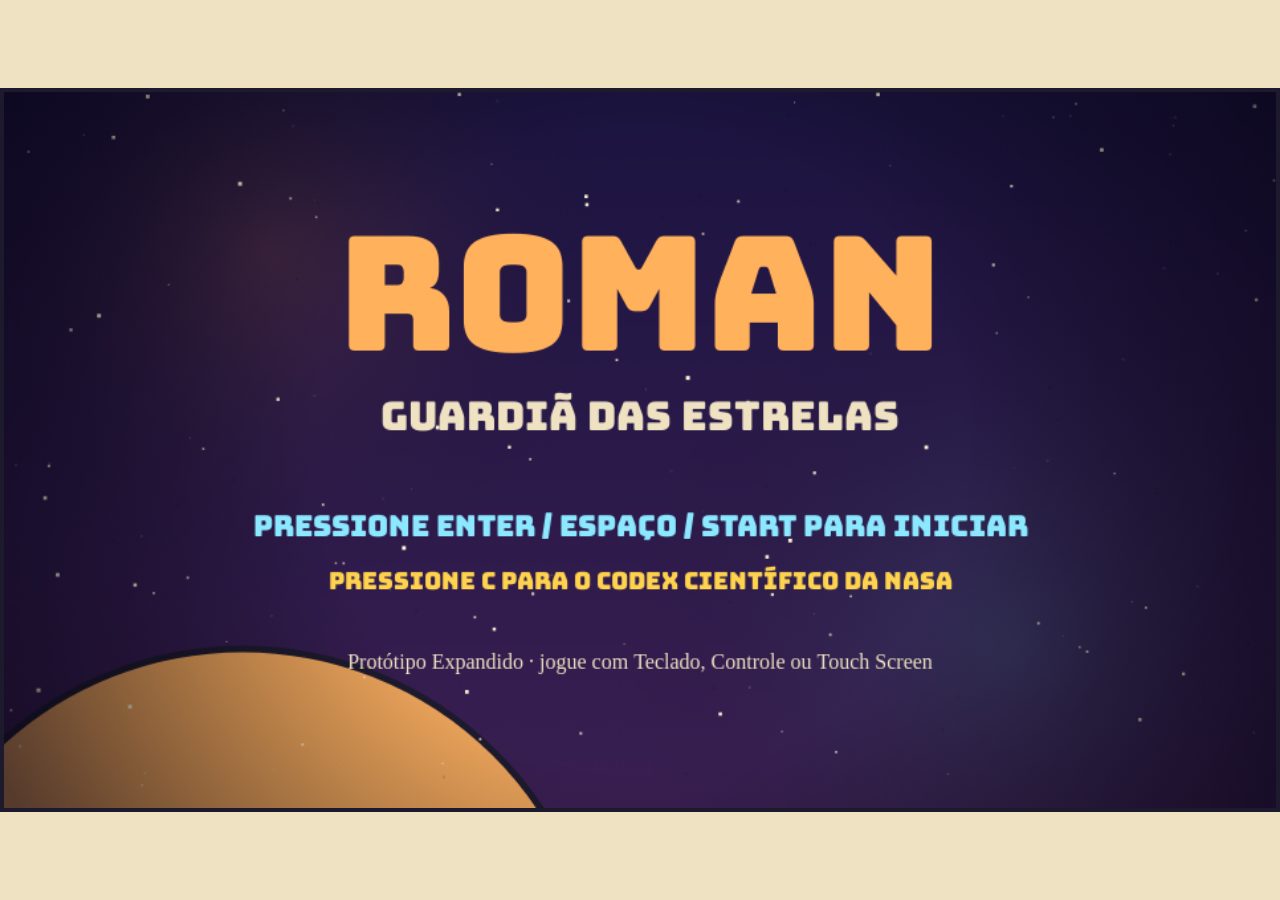
==== index.html @ 5d0d9f65 "Versão 1.0 Upgrade da versão mobile" ====
<!doctype html>
<html lang="pt-BR">
<head>
<meta charset="utf-8">
<meta name="viewport" content="width=device-width, initial-scale=1, viewport-fit=cover, user-scalable=no">
<title>ROMAN: Guardiã das Estrelas (Versão Mobile Otimizada)</title>
<link href="https://fonts.googleapis.com/css2?family=Bungee&display=swap" rel="stylesheet">
<style>
:root{--bg:#efe2c2;--ink:#1d1a2e;color-scheme:light;box-sizing:border-box;padding-top:env(safe-area-inset-top,0px);padding-bottom:env(safe-area-inset-bottom,0px)}
@media (prefers-color-scheme:dark){:root:not([data-theme="light"]){--bg:#0d0b1a;--ink:#efe2c2;color-scheme:dark}}
:root[data-theme="dark"]{--bg:#0d0b1a;--ink:#efe2c2;color-scheme:dark}
html,body{height:100%;margin:0;overflow:hidden;user-select:none;-webkit-user-select:none}
body{background:var(--bg);display:flex;align-items:center;justify-content:center;touch-action:none}
canvas{display:block;width:100%;max-width:calc((100vh - 24px)*16/9);height:auto;border:4px solid var(--ink);box-sizing:border-box;background:#1b1440}
</style>
</head>
<body>
<canvas id="c"></canvas>
<script>
const C=document.getElementById('c'),X=C.getContext('2d'),W=960,H=540;C.width=W;C.height=H;
const K={};
addEventListener('keydown',e=>{if(!K[e.code])K[e.code]=2;if(e.code.startsWith('Arrow')||e.code==='Space')e.preventDefault()});
addEventListener('keyup',e=>K[e.code]=0);
const KEYS=[{u:'KeyW',d:'KeyS',l:'KeyA',r:'KeyD',f:'KeyJ',m:'KeyK',x:'KeyL'},{u:'ArrowUp',d:'ArrowDown',l:'ArrowLeft',r:'ArrowRight',f:'Comma',m:'Period',x:'Slash'}];
const cl=(v,a,b)=>Math.max(a,Math.min(b,v));

let A, bgmNode=null, bgmGain=null, musicOn=true;
function initAudio(){
  if(!A){
    try{
      A=new (window.AudioContext||window.webkitAudioContext)();
    }catch(e){}
  }
  if(A && A.state==='suspended') A.resume();
}

function snd(f,d=.08,ty='square',v=.04,s=0){
  initAudio();
  if(!A)return;
  try{
    const o=A.createOscillator(),g=A.createGain(),n=A.currentTime;
    o.type=ty;o.frequency.setValueAtTime(f,n);
    if(s)o.frequency.exponentialRampToValueAtTime(Math.max(30,f+s),n+d);
    g.gain.setValueAtTime(v,n);
    g.gain.exponentialRampToValueAtTime(.001,n+d);
    o.connect(g);g.connect(A.destination);
    o.start();o.stop(n+d);
  }catch(e){}
}

// BGM Chiptune Synth Generator
let bgmStep=0, bgmTimer=0;
const notes = [220, 261.63, 293.66, 329.63, 392.00, 440, 523.25];
function updateBGM(dt){
  if(!musicOn || !A || scene==='title' || scene==='codex') return;
  bgmTimer += dt;
  if(bgmTimer >= 0.18){
    bgmTimer = 0;
    bgmStep = (bgmStep + 1) % 32;
    if(bgmStep % 4 === 0){
      const bFreq = (bgmStep < 16) ? 110 : 130.81;
      snd(bFreq, 0.15, 'sawtooth', 0.02, -10);
    }
    if(scene === 'play'){
      const melIndex = (bgmStep * 3 + (bgmStep % 5)) % notes.length;
      snd(notes[melIndex], 0.09, 'triangle', 0.015, 0);
    }
  }
}

let scene='title',nP=1,P=[],B,bul=[],sh=[],pk=[],pt=[],asteroids=[],pwItems=[],flashR=0,flashW=0;
let t=0,shake=0,hs=0,tip='',tipT=0,hits=0,clock=0,tm=0,eclipse=0,combo=false,hard=1;
let isTouch = false;
const stars=[];for(let i=0;i<110;i++)stars.push({x:Math.random()*W,y:Math.random()*H,z:Math.random()*2.5+.5});
const V=X.createRadialGradient(W/2,H/2,H*.45,W/2,H/2,H*1.0);V.addColorStop(0,'rgba(0,0,0,0)');V.addColorStop(1,'rgba(8,4,20,.65)');

// Touch & Analog Joystick State
let joyTouchId = null;
const joyBase = {x: 130, y: H - 130, r: 68};
const joyStick = {x: 130, y: H - 130};
const touchBtns = {
  fire: {x: W - 100, y: H - 105, r: 42, label: 'TIRO', k: 'KeyJ'},
  mode: {x: W - 195, y: H - 145, r: 36, label: 'MODO', k: 'KeyK'},
  spec: {x: W - 100, y: H - 200, r: 36, label: 'ESPECIAL', k: 'KeyL'}
};
const touchState = {KeyW:0, KeyS:0, KeyA:0, KeyD:0, KeyJ:0, KeyK:0, KeyL:0, Enter:0};

function updateTouches(e){
  isTouch = true; initAudio();
  const rect = C.getBoundingClientRect();
  const scaleX = W / rect.width, scaleY = H / rect.height;

  const currentKeys = {KeyW:false, KeyS:false, KeyA:false, KeyD:false, KeyJ:false, KeyK:false, KeyL:false, Enter:false};
  let joyActive = false;

  for(let i=0; i<e.touches.length; i++){
    const touch = e.touches[i];
    const tx = (touch.clientX - rect.left) * scaleX;
    const ty = (touch.clientY - rect.top) * scaleY;

    // Lado Esquerdo: Analógico dinâmico de arrasto
    if(touch.identifier === joyTouchId || (joyTouchId === null && tx < W * 0.45)){
      joyTouchId = touch.identifier;
      joyActive = true;

      const dx = tx - joyBase.x;
      const dy = ty - joyBase.y;
      const dist = Math.hypot(dx, dy);
      const maxR = joyBase.r;

      if(dist > maxR){
        joyStick.x = joyBase.x + (dx / dist) * maxR;
        joyStick.y = joyBase.y + (dy / dist) * maxR;
      } else {
        joyStick.x = tx;
        joyStick.y = ty;
      }

      // Detecção suave de direção por limite de distância
      if(dx < -14) currentKeys.KeyA = true;
      if(dx > 14) currentKeys.KeyD = true;
      if(dy < -14) currentKeys.KeyW = true;
      if(dy > 14) currentKeys.KeyS = true;
    }
    // Lado Direito: Botões de Ação ampliados e elevados
    else if(tx >= W * 0.45){
      if(scene !== 'play') currentKeys.Enter = true;

      for(const bKey in touchBtns){
        const btn = touchBtns[bKey];
        if(Math.hypot(tx - btn.x, ty - btn.y) <= btn.r + 18){
          currentKeys[btn.k] = true;
        }
      }
    }
  }

  if(!joyActive){
    joyTouchId = null;
    joyStick.x = joyBase.x;
    joyStick.y = joyBase.y;
  }

  // Sincroniza estado de touch com a tabela global de entradas K
  for(const k in currentKeys){
    const pressed = currentKeys[k];
    if(pressed){
      if(!K[k]) K[k] = 2;
      else if(K[k] === 2) K[k] = 1;
      touchState[k] = 1;
    } else if(touchState[k]){
      K[k] = 0;
      touchState[k] = 0;
    }
  }
}

['touchstart', 'touchmove', 'touchend', 'touchcancel'].forEach(evt => {
  addEventListener(evt, e => {
    e.preventDefault();
    if(e.touches.length === 0){
      joyTouchId = null;
      joyStick.x = joyBase.x;
      joyStick.y = joyBase.y;
      for(const k in touchState){
        if(touchState[k]){ K[k] = 0; touchState[k] = 0; }
      }
    } else {
      updateTouches(e);
    }
  }, {passive: false});
});

function start(n,h){
  hard=h;nP=n;P=[];
  for(let i=0;i<n;i++)P.push({i,x:110,y:H/2+(n>1?(i?70:-70):0),hp:3,mode:0,cd:0,inv:0,ex:0,alive:1,col:i?'#4fd8c4':'#ff9a47',boost:0,shield:0});
  B={x:W-210,y:H/2,r:92,hp:720,max:720,t:0,ph:1,c1:1.5,c2:1,c3:2,c4:2,c5:3.5,spin:0,stun:0,hit:0,open:0};
  bul=[];sh=[];pk=[];pt=[];asteroids=[];pwItems=[];hits=0;clock=0;eclipse=0;scene='intro';
}

function inp(p,k,held){
  const s=nP==1?[0,1]:[p.i];
  return s.some(j=>{const c=KEYS[j][k];return held?K[c]>0:K[c]==2})||(nP==1&&k=='f'&&held&&K.Space>0);
}

function boom(x,y,col,n){for(let i=0;i<n;i++){const a=Math.random()*6.283,s=60+Math.random()*260;pt.push({x,y,vx:Math.cos(a)*s,vy:Math.sin(a)*s,life:.3+Math.random()*.5,col,r:2+Math.random()*3})}}

function hurt(p){
  if(p.shield > 0){ p.shield = 0; boom(p.x, p.y, '#ffd34d', 20); snd(300, .2, 'sine', .08, -100); return; }
  p.hp--;p.inv=1.6;hits++;shake=14;flashR=0.35;hs=.07;snd(90,.3,'sawtooth',.09,-40);boom(p.x,p.y,'#ff5a4d',18);
  if(p.hp<=0){p.alive=0;boom(p.x,p.y,p.col,40)}
}

function upP(p,dt){
  if(!p.alive)return;
  const dx=(inp(p,'r',1)?1:0)-(inp(p,'l',1)?1:0),dy=(inp(p,'d',1)?1:0)-(inp(p,'u',1)?1:0),l=Math.hypot(dx,dy)||1;
  p.x=cl(p.x+dx/l*330*dt,30,560);p.y=cl(p.y+dy/l*330*dt,30,H-30);
  p.cd-=dt;p.inv-=dt;p.boost=Math.max(0,p.boost-dt);p.shield=Math.max(0,p.shield-dt);

  if(inp(p,'m',0)){p.mode^=1;tip=p.mode?'ROMAN: campo amplo, 100 vezes o do Hubble. Cobre mais área.':'HUBBLE: campo estreito. Tiro forte e preciso.';tipT=3;snd(p.mode?520:320,.1,'triangle',.06,200)}
  
  const fireCD = p.boost > 0 ? (p.mode==0?.05:.08) : (p.mode==0?.09:.14);
  if(inp(p,'f',1)&&p.cd<=0){
    if(p.mode==0){
      sh.push({x:p.x+24,y:p.y,vx:950,vy:0,d:combo?3:2,m:0,pCol:p.col});
      p.cd=fireCD;snd(700,.05,'square',.02);
    }else{
      [-.2,0,.2].forEach(a=>sh.push({x:p.x+20,y:p.y,vx:820*Math.cos(a),vy:820*Math.sin(a),d:combo?1.2:.7,m:1,pCol:p.col}));
      p.cd=fireCD;snd(480,.06,'sawtooth',.015);
    }
  }
  if(inp(p,'x',0)&&p.ex>=5){
    p.ex=0;eclipse=1.6;B.stun=1.6;bul=[];asteroids=[];B.hp-=40;shake=18;flashW=0.4;snd(110,.6,'sawtooth',.1,-60);
    tip='CORONÓGRAFO: bloqueia a luz da estrela para revelar o que está ao redor.';tipT=3.5;
  }
}

function tgt(){const a=P.filter(p=>p.alive);const p=a[Math.random()*a.length|0]||P[0];return Math.atan2(p.y-B.y,p.x-B.x)}

function upB(dt){
  B.t+=dt;B.y=H/2+Math.sin(B.t*.9)*150;B.hit-=dt;B.stun-=dt;B.open-=dt;
  const f=B.hp/B.max,ph=hard?(f>.66?1:f>.33?2:3):1;
  if(ph!=B.ph){B.ph=ph;tip=ph==2?'O espelho está ficando nítido… cuidado com o espiral!':'Quase nítido! A Aberração está furiosa.';tipT=3;shake=10}
  if(B.stun>0)return;
  B.c1-=dt;B.c2-=dt;B.c3-=dt;B.c4-=dt;B.c5-=dt;
  if(B.c1<=0){const n=ph==3?18:12,o=Math.random()*6,sp=150+ph*15;for(let i=0;i<n;i++){const a=o+i/n*6.283;bul.push({x:B.x,y:B.y,vx:Math.cos(a)*sp,vy:Math.sin(a)*sp,r:7})}B.c1=ph==3?1.7:2.2;B.open=.4;snd(180,.2,'sawtooth',.05,-80)}
  if(B.c2<=0){const a=tgt();(ph==3?[-.18,0,.18]:[0]).forEach(d=>bul.push({x:B.x-40,y:B.y,vx:Math.cos(a+d)*260,vy:Math.sin(a+d)*260,r:6}));B.c2=ph==1?1.2:.9}
  if(ph>=2&&B.c3<=0){B.spin+=.5;bul.push({x:B.x,y:B.y,vx:Math.cos(B.spin*3.1)*200,vy:Math.sin(B.spin*3.1)*200,r:6});B.c3=.11}
  if(B.c4<=0){pk.push({x:B.x-70,y:B.y+(Math.random()-.5)*120,vx:-150,vy:(Math.random()-.5)*60,r:12});B.c4=2.6}
  if(B.c5<=0){
    asteroids.push({x:W+30,y:40+Math.random()*(H-80),vx:-180-Math.random()*100,vy:(Math.random()-.5)*40,r:14+Math.random()*10,hp:2});
    B.c5=2.2+Math.random()*1.5;
  }
}

function step(dt){
  initAudio();
  updateBGM(dt);
  shake=Math.max(0,shake-60*dt);if(tipT>0)tipT-=dt;
  flashR=Math.max(0,flashR-dt);flashW=Math.max(0,flashW-dt);

  const dist = eclipse > 0 ? 3.5 : 1.0;
  stars.forEach(s=>{
    s.x-=s.z*22*dist*dt;
    if(eclipse>0) s.y += Math.sin(t*8 + s.x*0.03)*1.2;
    if(s.x<0){s.x=W;s.y=Math.random()*H}
  });

  pt.forEach(p=>{p.x+=p.vx*p.life*dt*2;p.y+=p.vy*p.life*dt*2;p.life-=dt});pt=pt.filter(p=>p.life>0);

  if(scene=='title'){
    if(K.Enter==2||K.Space==2){scene='mode'}
    if(K.KeyC==2){scene='codex'}
    return
  }
  if(scene=='codex'){
    if(K.Escape==2||K.Backspace==2||K.Enter==2||K.Space==2||K.KeyC==2)scene='title';
    return
  }
  if(scene=='mode'){
    if(K.Digit1==2||K.Numpad1==2||K.Enter==2||K.Space==2){nP=1;scene='diff'}
    if(K.Digit2==2||K.Numpad2==2||K.KeyE==2){nP=2;scene='diff'}
    if(K.Escape==2||K.Backspace==2)scene='title';
    return
  }
  if(scene=='diff'){
    if(K.Digit1==2||K.Numpad1==2||K.KeyN==2||K.Enter==2||K.Space==2)start(nP,0);
    if(K.Digit2==2||K.Numpad2==2||K.KeyE==2)start(nP,1);
    if(K.Escape==2||K.Backspace==2)scene='mode';
    return
  }
  if(scene=='intro'){if(K.Enter==2||K.Space==2){scene='ready';tm=1.5;snd(440,.15,'triangle',.06)}return}
  if(scene=='ready'){tm-=dt;if(tm<=0){scene='play';snd(880,.25,'square',.05)}return}
  if(scene=='win'){if(K.Enter==2||K.Space==2)scene='title';return}
  if(scene=='lose'){if(K.Enter==2||K.Space==2)start(nP,hard);return}
  if(hs>0){hs-=dt;return}

  clock+=dt;eclipse=Math.max(0,eclipse-dt);
  combo=P.length>1&&P.every(p=>p.alive)&&Math.abs(P[0].y-P[1].y)<46;
  P.forEach(p=>upP(p,dt));upB(dt);

  bul.forEach(b=>{b.x+=b.vx*dt;b.y+=b.vy*dt});
  bul=bul.filter(b=>b.x>-20&&b.x<W+20&&b.y>-20&&b.y<H+20);

  asteroids.forEach(a=>{a.x+=a.vx*dt;a.y+=a.vy*dt});
  asteroids=asteroids.filter(a=>a.x>-40);

  pk.forEach(o=>{o.x+=o.vx*dt;o.y+=o.vy*dt});pk=pk.filter(o=>o.x>-30);

  pwItems.forEach(pw=>{pw.x+=pw.vx*dt;pw.y+=pw.vy*dt});
  pwItems=pwItems.filter(pw=>pw.x>-30);

  P.forEach(p=>{
    if(!p.alive||p.inv>0)return;
    const b=bul.find(b=>Math.hypot(b.x-p.x,b.y-p.y)<b.r+7);
    if(b){bul=bul.filter(q=>q!==b);hurt(p)}
    const ast=asteroids.find(a=>Math.hypot(a.x-p.x,a.y-p.y)<a.r+12);
    if(ast){asteroids=asteroids.filter(q=>q!==ast);hurt(p)}
  });

  pwItems=pwItems.filter(pw=>{
    const p=P.find(p=>p.alive&&Math.hypot(pw.x-p.x,pw.y-p.y)<pw.r+18);
    if(p){
      if(pw.type==='spec'){ p.boost=6.0; tip='ESPECTRÔMETRO: Velocidade de disparo ultra-rápida!'; tipT=3; snd(600,.2,'triangle',.08,200); }
      else if(pw.type==='grav'){ p.shield=8.0; tip='MICROLENTE GRAVITACIONAL: Campo de força protetor ativado!'; tipT=3; snd(500,.25,'sine',.08,300); }
      else if(pw.type==='solar'){ p.hp=Math.min(5, p.hp+1); tip='PAINEL SOLAR: Energia e vida restauradas (+1 ♥)!'; tipT=3; snd(800,.3,'sine',.08,400); }
      boom(pw.x, pw.y, pw.col, 15);
      return false;
    }
    return true;
  });

  pk=pk.filter(o=>{
    const p=P.find(p=>p.alive&&Math.hypot(o.x-p.x,o.y-p.y)<o.r+16);
    if(p){
      p.ex=Math.min(5,p.ex+1);snd(900,.12,'sine',.06,300);boom(o.x,o.y,'#ff7ad9',10);return false
    }
    return true;
  });

  sh=sh.filter(s=>{
    s.x+=s.vx*dt;s.y+=s.vy*dt;
    if(s.x>W+30||s.y<-20||s.y>H+20)return false;

    const ast=asteroids.find(a=>Math.hypot(s.x-a.x,s.y-a.y)<a.r+6);
    if(ast){
      ast.hp-=s.d;
      boom(s.x,s.y,'#c2a67e',4);
      if(ast.hp<=0){
        asteroids=asteroids.filter(q=>q!==ast);
        boom(ast.x,ast.y,'#e6c89c',16);
        snd(220,.15,'sawtooth',.06,-50);
        if(Math.random()<0.45){
          const types=['spec','grav','solar'], cols=['#4fd8c4','#ffd34d','#4dff88'];
          const idx=Math.floor(Math.random()*types.length);
          pwItems.push({x:ast.x,y:ast.y,vx:-80,vy:0,r:10,type:types[idx],col:cols[idx]});
        }
      }
      return false;
    }

    if(Math.hypot(s.x-B.x,s.y-B.y)<B.r+4){
      B.hp-=s.d*(B.stun>0?2:1);B.hit=.06;
      boom(s.x,s.y,'#ffe08a',combo?5:2);
      if(combo) flashW = 0.08;
      return false;
    }
    return true;
  });

  if(B.hp<=0){scene='win';bul=[];pk=[];sh=[];asteroids=[];pwItems=[];boom(B.x,B.y,'#ffe08a',90);shake=24;snd(60,.8,'sawtooth',.12,-30)}
  else if(P.every(p=>!p.alive)){scene='lose';snd(70,.7,'sawtooth',.1,-30)}
}

function T(s,x,y,sz,col,al,f){X.font=sz+'px '+(f||'Bungee,Impact,sans-serif');X.textAlign=al||'left';X.fillStyle=col||'#efe2c2';X.fillText(s,x,y)}
function WR(s,x,y,w,lh,sz,col){X.font=sz+'px Georgia,serif';X.fillStyle=col||'#efe2c2';X.textAlign='left';let l='';for(const wd of s.split(' ')){const t2=l+wd+' ';if(X.measureText(t2).width>w&&l){X.fillText(l,x,y);y+=lh;l=wd+' '}else l=t2}X.fillText(l,x,y);return y+lh}

function bg(){
  const g=X.createLinearGradient(0,0,0,H);g.addColorStop(0,'#1b1440');g.addColorStop(1,'#3a1f52');X.fillStyle=g;X.fillRect(0,0,W,H);
  [[200,120,260,'rgba(255,138,61,.14)'],[760,420,300,'rgba(79,216,196,.12)']].forEach(n=>{const r=X.createRadialGradient(n[0],n[1],0,n[0],n[1],n[2]);r.addColorStop(0,n[3]);r.addColorStop(1,'rgba(0,0,0,0)');X.fillStyle=r;X.fillRect(0,0,W,H)});
  X.fillStyle='#e9a25a';X.beginPath();X.arc(180,H+150,270,0,7);X.fill();X.strokeStyle='#1d1a2e';X.lineWidth=5;X.stroke();
  stars.forEach(s=>{X.fillStyle='rgba(255,244,214,'+(.3+s.z*.25)+')';X.fillRect(s.x,s.y,s.z,s.z)});
}

function ship(p){
  X.save();X.translate(p.x,p.y);if(p.inv>0&&((p.inv*20)|0)%2)X.globalAlpha=.35;
  if(p.shield > 0){
    X.strokeStyle='#ffd34d';X.lineWidth=3;X.beginPath();X.arc(0,0,28+Math.sin(t*10)*2,0,7);X.stroke();
    X.fillStyle='rgba(255,211,77,0.15)';X.fill();
  }

  X.lineWidth=3;X.strokeStyle='#1d1a2e';
  const w=p.mode?24:9;X.fillStyle='#3a6ea5';
  X.fillRect(-8,-12-w,14,w);X.strokeRect(-8,-12-w,14,w);X.fillRect(-8,12,14,w);X.strokeRect(-8,12,14,w);
  X.fillStyle=p.boost>0?'#8be8ff':p.col;X.beginPath();X.moveTo(28,0);X.lineTo(-18,-13);X.lineTo(-10,0);X.lineTo(-18,13);X.closePath();X.fill();X.stroke();
  X.fillStyle='#efe2c2';X.fillRect(-6,-6,24,12);X.strokeRect(-6,-6,24,12);
  X.fillStyle='#ffd34d';X.beginPath();X.moveTo(-18,-5);X.lineTo(-30-Math.random()*8,0);X.lineTo(-18,5);X.fill();
  X.restore();
}

function drawB(){
  if(!B)return;
  X.save();X.translate(B.x,B.y);
  X.filter=hard?(B.ph==1?'blur(7px)':B.ph==2?'blur(3.5px)':'none'):'blur('+(7*Math.max(0,(B.hp/B.max-.1)/.9)).toFixed(1)+'px)';
  X.lineWidth=5;X.strokeStyle='#1d1a2e';
  X.fillStyle=B.hit>0?'#fff':'#e8d6a8';X.beginPath();X.arc(0,0,B.r,0,7);X.fill();X.stroke();
  X.fillStyle='#c9b27d';X.beginPath();X.arc(0,0,B.r*.74,0,7);X.fill();X.stroke();
  const a=P.find(p=>p.alive)||P[0],an=a?Math.atan2(a.y-B.y,a.x-B.x):0;
  [-48,-8].forEach(ex=>{X.fillStyle='#fff';X.beginPath();X.arc(ex,-22,17,0,7);X.fill();X.stroke();X.fillStyle='#1d1a2e';X.beginPath();X.arc(ex+Math.cos(an)*7,-22+Math.sin(an)*7,7,0,7);X.fill()});
  if(B.ph==3){X.lineWidth=6;X.beginPath();X.moveTo(-68,-48);X.lineTo(-32,-38);X.moveTo(12,-48);X.lineTo(-24,-38);X.stroke()}
  X.fillStyle='#1d1a2e';X.beginPath();X.ellipse(-28,28,22,6+(B.open>0?16:0),0,0,7);X.fill();
  X.filter='none';
  if(eclipse>0){X.fillStyle='#000';X.beginPath();X.arc(0,0,B.r+4,0,7);X.fill();X.strokeStyle='rgba(255,226,160,'+Math.min(1,eclipse)+')';X.lineWidth=12;X.beginPath();X.arc(0,0,B.r+10+(1.6-eclipse)*50,0,7);X.stroke()}
  X.restore();
}

function drawTouchOverlay(){
  if(!isTouch)return;
  X.save();

  // Dynamic & Smooth Analog Joystick Base
  X.globalAlpha = 0.3;
  X.lineWidth = 4;
  X.strokeStyle = '#efe2c2';
  X.fillStyle = 'rgba(239,226,194,0.08)';
  X.beginPath();
  X.arc(joyBase.x, joyBase.y, joyBase.r, 0, Math.PI * 2);
  X.fill();
  X.stroke();

  // Joystick Stick Head (Pino de arrasto)
  X.globalAlpha = 0.65;
  X.fillStyle = '#8be8ff';
  X.strokeStyle = '#efe2c2';
  X.lineWidth = 3;
  X.beginPath();
  X.arc(joyStick.x, joyStick.y, 28, 0, Math.PI * 2);
  X.fill();
  X.stroke();

  // Enlarged and Lifted Action Buttons
  for(const bKey in touchBtns){
    const btn = touchBtns[bKey];
    const isPressed = touchState[btn.k];

    X.globalAlpha = isPressed ? 0.75 : 0.38;
    X.fillStyle = isPressed ? '#ff9a47' : 'rgba(20,12,40,0.6)';
    X.strokeStyle = '#efe2c2';
    X.lineWidth = 3.5;

    X.beginPath();
    X.arc(btn.x, btn.y, btn.r, 0, Math.PI * 2);
    X.fill();
    X.stroke();

    X.globalAlpha = 0.95;
    T(btn.label, btn.x, btn.y + 5, Math.floor(btn.r * 0.32), '#efe2c2', 'center');
  }

  X.restore();
}

function draw(){
  X.setTransform(1,0,0,1,0,0);X.clearRect(0,0,W,H);
  X.save();if(shake>0)X.translate((Math.random()-.5)*shake,(Math.random()-.5)*shake);
  bg();

  if(scene!='title'&&scene!='codex'&&scene!='mode'&&scene!='diff'&&scene!='intro'){
    if(scene!='win')drawB();

    asteroids.forEach(a=>{
      X.fillStyle='#8c7355';X.strokeStyle='#1d1a2e';X.lineWidth=3;
      X.beginPath();X.arc(a.x,a.y,a.r,0,7);X.fill();X.stroke();
      X.fillStyle='#69533a';X.beginPath();X.arc(a.x-3,a.y-3,a.r*0.4,0,7);X.fill();
    });

    pwItems.forEach(pw=>{
      X.fillStyle=pw.col;X.strokeStyle='#fff';X.lineWidth=2.5;
      X.beginPath();X.arc(pw.x,pw.y,pw.r+Math.sin(t*8)*2,0,7);X.fill();X.stroke();
      T(pw.type==='spec'?'S':pw.type==='grav'?'G':'♥',pw.x,pw.y+4,11,'#1d1a2e','center','Georgia,serif');
    });

    pk.forEach(o=>{X.fillStyle='#ff7ad9';X.strokeStyle='#fff';X.lineWidth=3;X.beginPath();X.arc(o.x,o.y,o.r+Math.sin(t*10)*2,0,7);X.fill();X.stroke()});
    bul.forEach(b=>{X.fillStyle='#fff3c4';X.strokeStyle='#1d1a2e';X.lineWidth=2.5;X.beginPath();X.arc(b.x,b.y,b.r,0,7);X.fill();X.stroke()});

    sh.forEach(s=>{
      X.fillStyle=combo?'#ffea78':(s.m?'#8be8ff':'#ffe08a');
      X.fillRect(s.x-(s.m?7:16),s.y-(s.m?(combo?4:2):3),s.m?14:(combo?40:32),s.m?(combo?8:4):(combo?10:6));
    });

    P.forEach(p=>{if(p.alive)ship(p)});
  }

  pt.forEach(p=>{X.fillStyle=p.col;X.globalAlpha=cl(p.life*2,0,1);X.fillRect(p.x,p.y,p.r,p.r)});X.globalAlpha=1;
  X.restore();

  if(flashR>0){X.fillStyle='rgba(255,60,60,'+flashR+')';X.fillRect(0,0,W,H);}
  if(flashW>0){X.fillStyle='rgba(255,255,255,'+flashW+')';X.fillRect(0,0,W,H);}

  X.fillStyle=V;X.fillRect(0,0,W,H);
  for(let i=0;i<50;i++){X.fillStyle=Math.random()<.5?'rgba(255,255,255,.07)':'rgba(0,0,0,.12)';X.fillRect(Math.random()*W,Math.random()*H,2,2)}
  
  hud();
  if(scene==='play'||scene==='intro') drawTouchOverlay();
}

function panel(){X.fillStyle='rgba(20,12,40,.88)';X.fillRect(70,50,W-140,H-100);X.strokeStyle='#efe2c2';X.lineWidth=4;X.strokeRect(70,50,W-140,H-100)}

function hud(){
  if(scene=='codex'){
    panel();
    T('ARQUIVOS DA NASA · CODEX',W/2,95,32,'#ffb15c','center');
    let y = 135;
    y = WR('1. Nancy Grace Roman (1925-2018): Conhecida como "Mãe do Hubble", foi a primeira astrônoma-chefe da NASA e líder do planejamento de observatórios no espaço.',100,y,W-200,22,16,'#efe2c2');
    y = WR('2. Telescópio Hubble (1990): Lançado com uma falha óptica no espelho primário. Em 1993, astronautas instalaram lentes corretivas para revelar imagens nítidas do cosmo.',100,y+6,W-200,22,16,'#8be8ff');
    y = WR('3. Telescópio Roman (2026/2027): Oferece um campo de visão 100 vezes maior que o Hubble, projetado para investigar energia escura e exoplanetas.',100,y+6,W-200,22,16,'#ff9ad9');
    y = WR('4. Coronógrafo & Microlentes: O Coronógrafo bloqueia a luz intensa de uma estrela para observar exoplanetas fracos ao seu redor, enquanto a Microlente atua como lupa gravitacional.',100,y+6,W-200,22,16,'#ffd34d');
    T('Pressione ESPAÇO, ENTER ou C para voltar',W/2,H-70,18,'#ffe08a','center');
    return;
  }
  if(scene=='mode'){
    T('ESCOLHA O MODO DE JOGO',W/2,140,44,'#ffb15c','center');
    T('1 (A) · SOLO (1 JOGADOR)',W/2,235,40,'#8be8ff','center');
    T('Controle o telescópio sozinho com alternância de modos e o coronógrafo.',W/2,272,17,'#efe2c2','center','Georgia,serif');
    T('2 (Y/B) · CO-OP (2 JOGADORES)',W/2,355,40,'#ff9a47','center');
    T('Jogue em dupla! Alinhem-se na mesma altura para disparar o tiro combinado de alto dano.',W/2,392,17,'#efe2c2','center','Georgia,serif');
    T('ESC ou SELECT para voltar ao menu',W/2,465,16,'#efe2c2','center','Georgia,serif');return}
  if(scene=='diff'){
    T('ESCOLHA A DIFICULDADE',W/2,140,44,'#ffb15c','center');
    T('1 (A) · NORMAL',W/2,235,40,'#8be8ff','center');
    T('O chefe ataca só com a primeira fase e o espelho vai ficando nítido a cada acerto.',W/2,272,17,'#efe2c2','center','Georgia,serif');
    T('2 (Y/B) · ESPECIALISTA',W/2,355,40,'#ff9a47','center');
    T('Três fases: o chefe fica nítido, com espiral e rajadas furiosas.',W/2,392,17,'#efe2c2','center','Georgia,serif');
    T('ESC ou SELECT para voltar',W/2,465,16,'#efe2c2','center','Georgia,serif');return}
  if(scene=='title'){
    T('ROMAN',W/2,195,120,'#ffb15c','center');T('Guardiã das Estrelas',W/2,255,30,'#efe2c2','center');
    T('Pressione ENTER / ESPAÇO / START para Iniciar',W/2,335,22,'#8be8ff','center');
    T('Pressione C para o CODEX CIENTÍFICO DA NASA',W/2,375,18,'#ffd34d','center');
    X.font='16px Georgia,serif';X.textAlign='center';X.fillStyle='#efe2c2';X.fillText('Protótipo Expandido · jogue com Teclado, Controle ou Touch Screen',W/2,435);
    X.save();X.translate(W/2,320);X.rotate(Math.sin(t*2)*.08);X.restore();return}
  if(scene=='intro'){
    panel();T('FASE 1 · HUBBLE, 1990',100,105,30,'#ffb15c');
    let y=WR('“Aqui é Nancy Grace Roman. Em 1960 virei a primeira astrônoma-chefe da NASA e briguei por telescópios no espaço, acima do ar que borra as estrelas. O Hubble foi a prova. Mas o espelho dele nasceu com um defeito e as imagens saíram borradas. Ajude a deixar tudo nítido!”',100,145,W-200,26,20);
    y=WR('Destrua asteroides para obter itens de ciência (Espectrômetro, Microlente e Painel Solar). Pegue 5 orbes para o Coronógrafo!',100,y+8,W-200,24,17,'#ff9ad9');
    y+=4;
    if(nP==1){T('Mover: WASD, Setas, Analógico ou Touch (Arrasto)',100,y+10,16,'#8be8ff');T('Atirar: J, Espaço ou A / RT',100,y+36,16,'#8be8ff');T('Trocar Hubble/Roman: K ou X / LT',100,y+62,16,'#8be8ff');T('Coronógrafo: L ou Y / B',100,y+88,16,'#8be8ff')}
    else{T('P1 (laranja): WASD, J atira, K troca, L coronógrafo',100,y+10,16,'#ff9a47');T('P2 (verde): setas, vírgula atira, ponto troca, barra coronógrafo',100,y+36,16,'#4fd8c4');T('Controles: Analógico move, A atira, X troca, Y ataca!',100,y+62,16,'#8be8ff')}
    T('ENTER, START ou toque para começar',W/2,H-72,24,'#ffe08a','center');return}
  if(scene=='ready'){T('PREPARAR…',W/2,H/2-10,70,'#ffe08a','center');if(tm<.8)T('OBSERVAR!',W/2,H/2+70,80,'#ff9a47','center');return}
  
  P.forEach((p,i)=>{
    const y=34+i*52,c=p.col;T('P'+(i+1),18,y,18,c);
    X.font='20px Georgia,serif';X.fillStyle=p.alive?'#ff5a6a':'#777';X.textAlign='left';X.fillText(p.alive?'♥'.repeat(p.hp):'✖',64,y);
    for(let k=0;k<5;k++){X.fillStyle=k<p.ex?'#ff7ad9':'rgba(255,255,255,.2)';X.fillRect(18+k*16,y+8,12,8)}
    T(p.mode?'ROMAN':'HUBBLE',100+0,y+24,12,'#efe2c2');
    if(p.boost>0) T('SPEED!', 160, y+24, 11, '#8be8ff');
    if(p.shield>0) T('SHIELD!', 215, y+24, 11, '#ffd34d');
  });

  if(combo)T('ALINHADOS! TIRO COMBINADO DE ALTO DANO',W/2,H-60,18,'#8be8ff','center');
  const bw=380,bx=W/2-bw/2+70;X.fillStyle='rgba(0,0,0,.5)';X.fillRect(bx,16,bw,14);X.fillStyle='#ff9a47';X.fillRect(bx,16,bw*cl(B.hp/B.max,0,1),14);X.strokeStyle='#efe2c2';X.lineWidth=2;X.strokeRect(bx,16,bw,14);
  T('A ABERRAÇÃO · HUBBLE 1990 · '+(hard?'ESPECIALISTA':'NORMAL'),bx,46,13,'#efe2c2');
  if(tipT>0&&scene=='play'){X.globalAlpha=cl(tipT,0,1);X.font='17px Georgia,serif';X.textAlign='center';X.fillStyle='#ffe08a';X.fillText(tip,W/2,H-28);X.globalAlpha=1}

  if(scene=='win'){
    panel();T('IMAGEM NÍTIDA!',W/2,115,48,'#ffb15c','center');
    const g=hits==0&&clock<80?'S':hits<=2?'A':'B';
    T('Nota '+g,W/2,175,34,'#8be8ff','center');
    T('Tempo: '+clock.toFixed(1)+' s · Acertos sofridos: '+hits+' · '+(hard?'Especialista':'Normal'),W/2,205,16,'#efe2c2','center');
    let y=WR('Carta Estelar 1: o espelho do Hubble tinha um defeito de fabricação (aberração esférica). Em 1993, astronautas instalaram uma óptica corretiva e as imagens ficaram nítidas.',100,245,W-200,24,18);
    y=WR('Carta Estelar 2: o telescópio que leva o nome da Nancy, o Roman, tem seu campo de visão cerca de 100 vezes maior que o do Hubble.',100,y+8,W-200,24,18,'#ff9ad9');
    T('ENTER ou START para voltar',W/2,H-72,20,'#ffe08a','center')}
  if(scene=='lose'){panel();T('IMAGEM BORRADA…',W/2,215,50,'#ff5a6a','center');T('A Aberração venceu desta vez.',W/2,265,20,'#efe2c2','center');T('ENTER ou START para tentar de novo',W/2,340,24,'#ffe08a','center')}
}

let gpPrev=[{},{}];
function pollGP(){
  const pads=navigator.getGamepads?navigator.getGamepads():[];
  for(let i=0;i<2;i++){
    const gp=pads[i];if(!gp)continue;
    const setK=(c,p)=>{const pr=gpPrev[i][c];if(p&&!pr)K[c]=2;else if(p&&pr){if(K[c]!=2)K[c]=1}else if(!p&&pr)K[c]=0;gpPrev[i][c]=p;};
    const k=KEYS[i],b=gp.buttons,B=x=>b[x]&&b[x].pressed,ax=gp.axes,A=(x,d)=>ax[x]!==undefined&&(d<0?ax[x]<-0.4:ax[x]>0.4);
    setK(k.u,B(12)||A(1,-1));setK(k.d,B(13)||A(1,1));setK(k.l,B(14)||A(0,-1));setK(k.r,B(15)||A(0,1));
    const f=B(0)||B(7);setK(k.f,f);setK(k.m,B(2)||B(6));setK(k.x,B(3)||B(1));
    setK('Enter',B(9));if(i===0){setK('Space',f);setK('Digit2',B(3)||B(1));setK('Escape',B(8));}
  }
}

let last=performance.now();
function loop(n){const dt=Math.min(.033,(n-last)/1000);last=n;t+=dt;pollGP();step(dt);draw();for(const k in K)if(K[k]==2)K[k]=1;requestAnimationFrame(loop)}
requestAnimationFrame(loop);
</script>
</body>
</html>
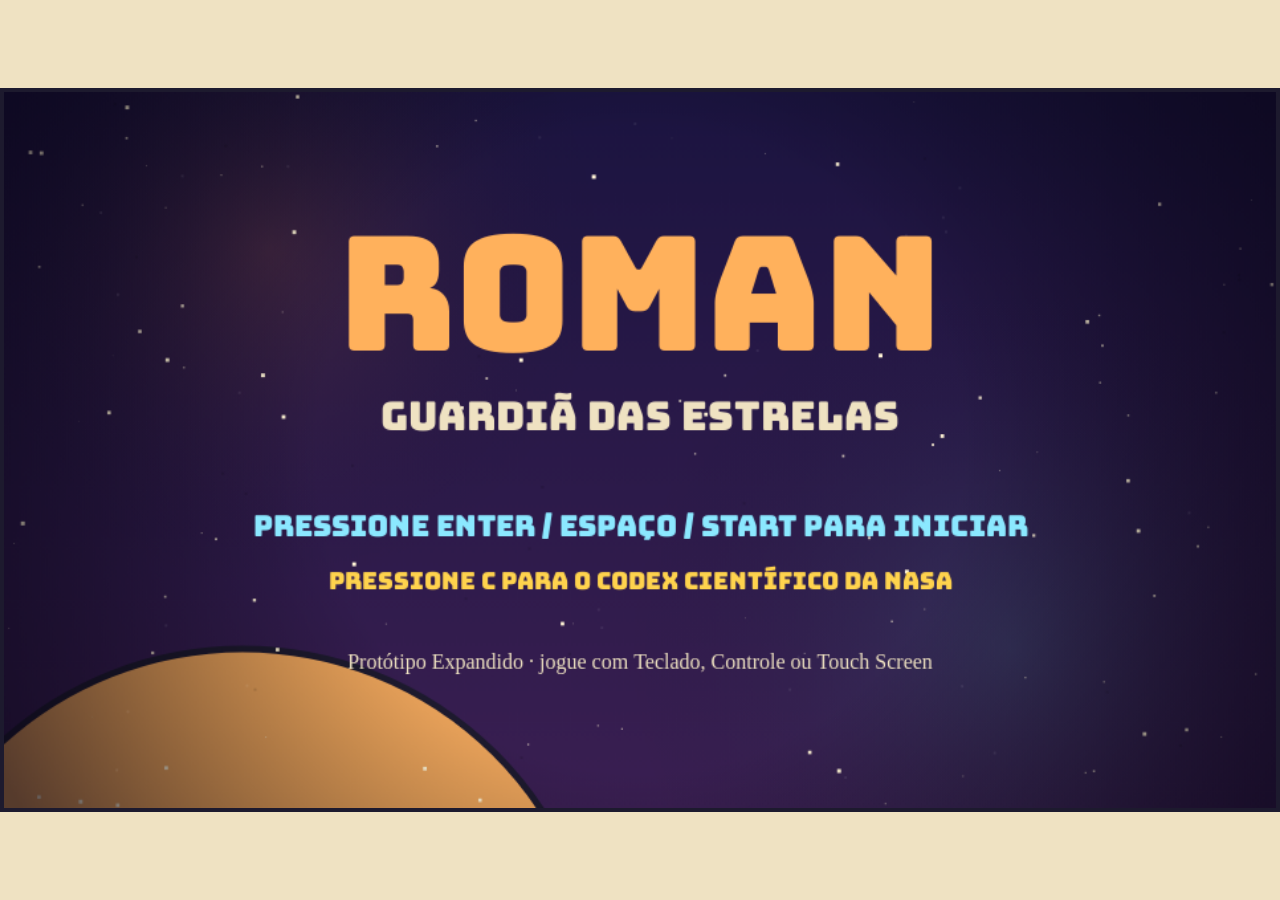
==== commit 2b2a7898: "Versão 1.1 Melhoria da versão mobile" ====
--- a/index.html
+++ b/index.html
@@ -3,7 +3,7 @@
 <head>
 <meta charset="utf-8">
 <meta name="viewport" content="width=device-width, initial-scale=1, viewport-fit=cover, user-scalable=no">
-<title>ROMAN: Guardiã das Estrelas (Versão Mobile Otimizada)</title>
+<title>ROMAN: Guardiã das Estrelas (Versão Mobile Otimizada v4)</title>
 <link href="https://fonts.googleapis.com/css2?family=Bungee&display=swap" rel="stylesheet">
 <style>
 :root{--bg:#efe2c2;--ink:#1d1a2e;color-scheme:light;box-sizing:border-box;padding-top:env(safe-area-inset-top,0px);padding-bottom:env(safe-area-inset-bottom,0px)}
@@ -76,12 +76,14 @@
 
 // Touch & Analog Joystick State
 let joyTouchId = null;
-const joyBase = {x: 130, y: H - 130, r: 68};
-const joyStick = {x: 130, y: H - 130};
+const joyBase = {x: 130, y: H - 145, r: 72};
+const joyStick = {x: 130, y: H - 145};
+
+// Botões ampliados (raio maior) e elevados (Y menor)
 const touchBtns = {
-  fire: {x: W - 100, y: H - 105, r: 42, label: 'TIRO', k: 'KeyJ'},
-  mode: {x: W - 195, y: H - 145, r: 36, label: 'MODO', k: 'KeyK'},
-  spec: {x: W - 100, y: H - 200, r: 36, label: 'ESPECIAL', k: 'KeyL'}
+  fire: {x: W - 110, y: H - 125, r: 48, label: 'TIRO', k: 'KeyJ'},
+  mode: {x: W - 220, y: H - 175, r: 42, label: 'MODO', k: 'KeyK'},
+  spec: {x: W - 110, y: H - 235, r: 42, label: 'ESPECIAL', k: 'KeyL'}
 };
 const touchState = {KeyW:0, KeyS:0, KeyA:0, KeyD:0, KeyJ:0, KeyK:0, KeyL:0, Enter:0};
 
@@ -128,7 +130,7 @@
 
       for(const bKey in touchBtns){
         const btn = touchBtns[bKey];
-        if(Math.hypot(tx - btn.x, ty - btn.y) <= btn.r + 18){
+        if(Math.hypot(tx - btn.x, ty - btn.y) <= btn.r + 20){
           currentKeys[btn.k] = true;
         }
       }
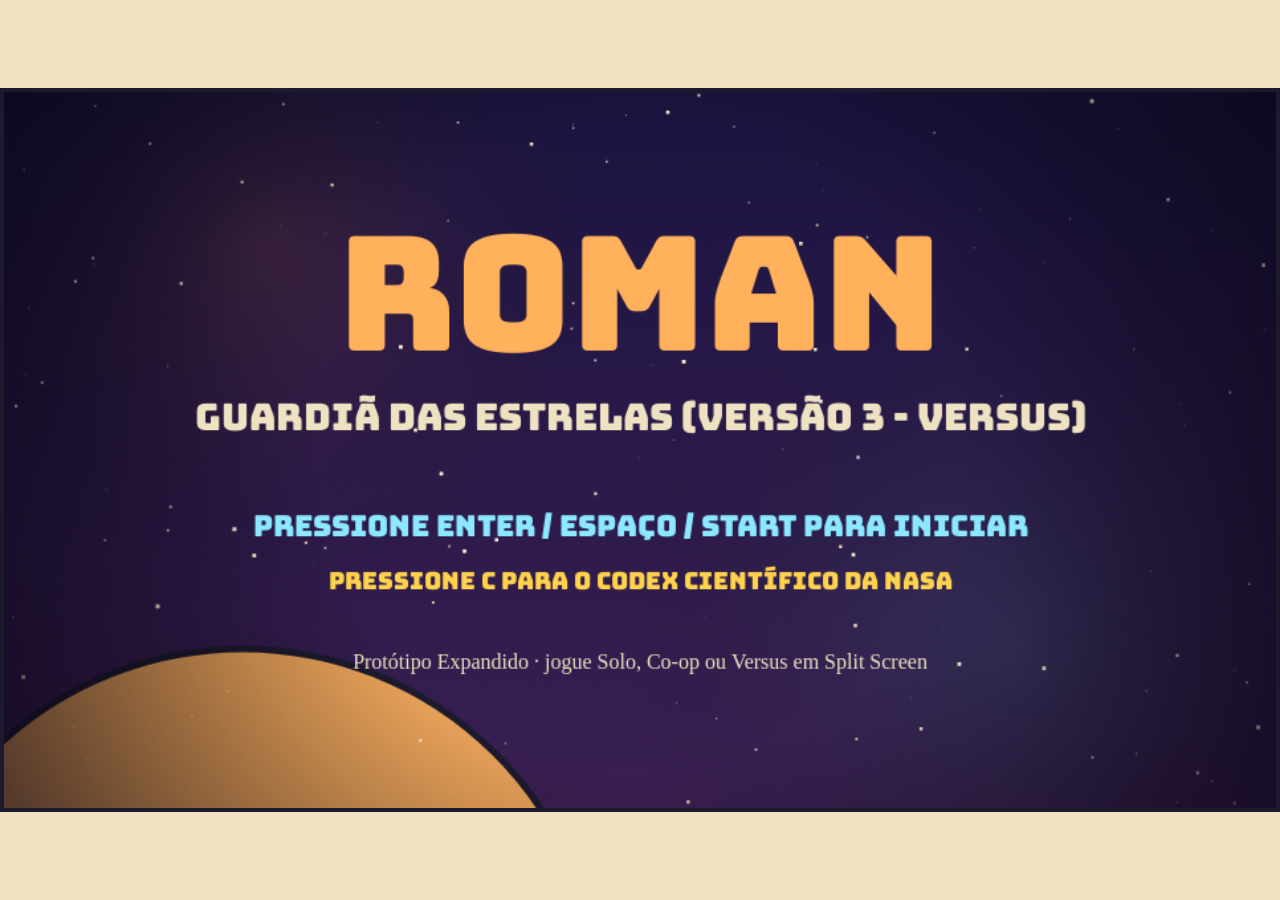
==== commit d2e1bf5a: "Versão 2.0 Modo Versus adicionado!!!" ====
--- a/index.html
+++ b/index.html
@@ -3,7 +3,7 @@
 <head>
 <meta charset="utf-8">
 <meta name="viewport" content="width=device-width, initial-scale=1, viewport-fit=cover, user-scalable=no">
-<title>ROMAN: Guardiã das Estrelas (Versão Mobile Otimizada v4)</title>
+<title>ROMAN: Guardiã das Estrelas (Modo Versus v5)</title>
 <link href="https://fonts.googleapis.com/css2?family=Bungee&display=swap" rel="stylesheet">
 <style>
 :root{--bg:#efe2c2;--ink:#1d1a2e;color-scheme:light;box-sizing:border-box;padding-top:env(safe-area-inset-top,0px);padding-bottom:env(safe-area-inset-bottom,0px)}
@@ -21,22 +21,22 @@
 const K={};
 addEventListener('keydown',e=>{if(!K[e.code])K[e.code]=2;if(e.code.startsWith('Arrow')||e.code==='Space')e.preventDefault()});
 addEventListener('keyup',e=>K[e.code]=0);
-const KEYS=[{u:'KeyW',d:'KeyS',l:'KeyA',r:'KeyD',f:'KeyJ',m:'KeyK',x:'KeyL'},{u:'ArrowUp',d:'ArrowDown',l:'ArrowLeft',r:'ArrowRight',f:'Comma',m:'Period',x:'Slash'}];
+const KEYS=[
+  {u:'KeyW',d:'KeyS',l:'KeyA',r:'KeyD',f:'KeyJ',m:'KeyK',x:'KeyL'},
+  {u:'ArrowUp',d:'ArrowDown',l:'ArrowLeft',r:'ArrowRight',f:'Comma',m:'Period',x:'Slash'}
+];
 const cl=(v,a,b)=>Math.max(a,Math.min(b,v));
 
-let A, bgmNode=null, bgmGain=null, musicOn=true;
+let A, musicOn=true;
 function initAudio(){
   if(!A){
-    try{
-      A=new (window.AudioContext||window.webkitAudioContext)();
-    }catch(e){}
+    try{ A=new (window.AudioContext||window.webkitAudioContext)(); }catch(e){}
   }
   if(A && A.state==='suspended') A.resume();
 }
 
 function snd(f,d=.08,ty='square',v=.04,s=0){
-  initAudio();
-  if(!A)return;
+  initAudio();if(!A)return;
   try{
     const o=A.createOscillator(),g=A.createGain(),n=A.currentTime;
     o.type=ty;o.frequency.setValueAtTime(f,n);
@@ -48,7 +48,7 @@
   }catch(e){}
 }
 
-// BGM Chiptune Synth Generator
+// BGM Synth
 let bgmStep=0, bgmTimer=0;
 const notes = [220, 261.63, 293.66, 329.63, 392.00, 440, 523.25];
 function updateBGM(dt){
@@ -71,15 +71,15 @@
 let scene='title',nP=1,P=[],B,bul=[],sh=[],pk=[],pt=[],asteroids=[],pwItems=[],flashR=0,flashW=0;
 let t=0,shake=0,hs=0,tip='',tipT=0,hits=0,clock=0,tm=0,eclipse=0,combo=false,hard=1;
 let isTouch = false;
+let winnerText = '';
+
 const stars=[];for(let i=0;i<110;i++)stars.push({x:Math.random()*W,y:Math.random()*H,z:Math.random()*2.5+.5});
 const V=X.createRadialGradient(W/2,H/2,H*.45,W/2,H/2,H*1.0);V.addColorStop(0,'rgba(0,0,0,0)');V.addColorStop(1,'rgba(8,4,20,.65)');
 
-// Touch & Analog Joystick State
+// Touch State
 let joyTouchId = null;
 const joyBase = {x: 130, y: H - 145, r: 72};
 const joyStick = {x: 130, y: H - 145};
-
-// Botões ampliados (raio maior) e elevados (Y menor)
 const touchBtns = {
   fire: {x: W - 110, y: H - 125, r: 48, label: 'TIRO', k: 'KeyJ'},
   mode: {x: W - 220, y: H - 175, r: 42, label: 'MODO', k: 'KeyK'},
@@ -91,7 +91,6 @@
   isTouch = true; initAudio();
   const rect = C.getBoundingClientRect();
   const scaleX = W / rect.width, scaleY = H / rect.height;
-
   const currentKeys = {KeyW:false, KeyS:false, KeyA:false, KeyD:false, KeyJ:false, KeyK:false, KeyL:false, Enter:false};
   let joyActive = false;
 
@@ -100,60 +99,29 @@
     const tx = (touch.clientX - rect.left) * scaleX;
     const ty = (touch.clientY - rect.top) * scaleY;
 
-    // Lado Esquerdo: Analógico dinâmico de arrasto
     if(touch.identifier === joyTouchId || (joyTouchId === null && tx < W * 0.45)){
-      joyTouchId = touch.identifier;
-      joyActive = true;
-
-      const dx = tx - joyBase.x;
-      const dy = ty - joyBase.y;
-      const dist = Math.hypot(dx, dy);
-      const maxR = joyBase.r;
-
-      if(dist > maxR){
-        joyStick.x = joyBase.x + (dx / dist) * maxR;
-        joyStick.y = joyBase.y + (dy / dist) * maxR;
-      } else {
-        joyStick.x = tx;
-        joyStick.y = ty;
-      }
-
-      // Detecção suave de direção por limite de distância
+      joyTouchId = touch.identifier; joyActive = true;
+      const dx = tx - joyBase.x, dy = ty - joyBase.y, dist = Math.hypot(dx, dy), maxR = joyBase.r;
+      if(dist > maxR){ joyStick.x = joyBase.x + (dx / dist) * maxR; joyStick.y = joyBase.y + (dy / dist) * maxR; }
+      else { joyStick.x = tx; joyStick.y = ty; }
       if(dx < -14) currentKeys.KeyA = true;
       if(dx > 14) currentKeys.KeyD = true;
       if(dy < -14) currentKeys.KeyW = true;
       if(dy > 14) currentKeys.KeyS = true;
-    }
-    // Lado Direito: Botões de Ação ampliados e elevados
-    else if(tx >= W * 0.45){
+    } else if(tx >= W * 0.45){
       if(scene !== 'play') currentKeys.Enter = true;
-
       for(const bKey in touchBtns){
         const btn = touchBtns[bKey];
-        if(Math.hypot(tx - btn.x, ty - btn.y) <= btn.r + 20){
-          currentKeys[btn.k] = true;
-        }
+        if(Math.hypot(tx - btn.x, ty - btn.y) <= btn.r + 20) currentKeys[btn.k] = true;
       }
     }
   }
-
-  if(!joyActive){
-    joyTouchId = null;
-    joyStick.x = joyBase.x;
-    joyStick.y = joyBase.y;
-  }
-
-  // Sincroniza estado de touch com a tabela global de entradas K
+  if(!joyActive){ joyTouchId = null; joyStick.x = joyBase.x; joyStick.y = joyBase.y; }
+
   for(const k in currentKeys){
     const pressed = currentKeys[k];
-    if(pressed){
-      if(!K[k]) K[k] = 2;
-      else if(K[k] === 2) K[k] = 1;
-      touchState[k] = 1;
-    } else if(touchState[k]){
-      K[k] = 0;
-      touchState[k] = 0;
-    }
+    if(pressed){ if(!K[k]) K[k] = 2; else if(K[k] === 2) K[k] = 1; touchState[k] = 1; }
+    else if(touchState[k]){ K[k] = 0; touchState[k] = 0; }
   }
 }
 
@@ -161,35 +129,63 @@
   addEventListener(evt, e => {
     e.preventDefault();
     if(e.touches.length === 0){
-      joyTouchId = null;
-      joyStick.x = joyBase.x;
-      joyStick.y = joyBase.y;
-      for(const k in touchState){
-        if(touchState[k]){ K[k] = 0; touchState[k] = 0; }
-      }
-    } else {
-      updateTouches(e);
-    }
+      joyTouchId = null; joyStick.x = joyBase.x; joyStick.y = joyBase.y;
+      for(const k in touchState){ if(touchState[k]){ K[k] = 0; touchState[k] = 0; } }
+    } else { updateTouches(e); }
   }, {passive: false});
 });
 
+function addScore(p, basePoints, reason){
+  if(!p) return;
+  const pts = Math.floor(basePoints * p.multiplier);
+  p.score += pts;
+}
+
+function updateCombo(p, hitSuccess){
+  if(hitSuccess){
+    p.streak++;
+    if(p.streak >= 9) p.multiplier = 3.0;
+    else if(p.streak >= 6) p.multiplier = 2.0;
+    else if(p.streak >= 3) p.multiplier = 1.5;
+  } else {
+    p.streak = 0;
+    p.multiplier = 1.0;
+  }
+}
+
 function start(n,h){
-  hard=h;nP=n;P=[];
-  for(let i=0;i<n;i++)P.push({i,x:110,y:H/2+(n>1?(i?70:-70):0),hp:3,mode:0,cd:0,inv:0,ex:0,alive:1,col:i?'#4fd8c4':'#ff9a47',boost:0,shield:0});
-  B={x:W-210,y:H/2,r:92,hp:720,max:720,t:0,ph:1,c1:1.5,c2:1,c3:2,c4:2,c5:3.5,spin:0,stun:0,hit:0,open:0};
-  bul=[];sh=[];pk=[];pt=[];asteroids=[];pwItems=[];hits=0;clock=0;eclipse=0;scene='intro';
+  hard=h; nP=n; P=[];
+  const numPlayers = (n === 3) ? 2 : n; // Mode 3 = Versus (2 Players)
+  for(let i=0;i<numPlayers;i++){
+    P.push({
+      i, x:110, y:H/2+(numPlayers>1?(i?80:-80):0), hp:3, mode:0, cd:0, inv:0, ex:0, alive:1,
+      col:i?'#4fd8c4':'#ff9a47', boost:0, shield:0, score:0, streak:0, multiplier:1.0
+    });
+  }
+  B={x:W-210,y:H/2,r:92,hp:720,max:720,t:0,ph:1,c1:1.5,c2:1,c3:2,c4:2,c5:3.5,spin:0,stun:0,hit:0,open:0,targetP:0};
+  bul=[];sh=[];pk=[];pt=[];asteroids=[];pwItems=[];hits=0;clock=0;eclipse=0;winnerText='';scene='intro';
 }
 
 function inp(p,k,held){
-  const s=nP==1?[0,1]:[p.i];
-  return s.some(j=>{const c=KEYS[j][k];return held?K[c]>0:K[c]==2})||(nP==1&&k=='f'&&held&&K.Space>0);
+  const s = (nP===1) ? [0,1] : [p.i];
+  return s.some(j=>{const c=KEYS[j][k];return held?K[c]>0:K[c]==2}) ||
+         (nP===1&&k==='f'&&held&&K.Space>0) ||
+         (p.i===0&&k==='f'&&held&&K.Space>0) ||
+         (p.i===1&&k==='f'&&held&&(K.Numpad0>0||K.KeyM>0)) ||
+         (p.i===1&&k==='m'&&!held&&(K.NumpadDecimal>0||K.Period>0)) ||
+         (p.i===1&&k==='x'&&!held&&(K.Enter>0||K.ShiftRight>0));
 }
 
 function boom(x,y,col,n){for(let i=0;i<n;i++){const a=Math.random()*6.283,s=60+Math.random()*260;pt.push({x,y,vx:Math.cos(a)*s,vy:Math.sin(a)*s,life:.3+Math.random()*.5,col,r:2+Math.random()*3})}}
 
 function hurt(p){
-  if(p.shield > 0){ p.shield = 0; boom(p.x, p.y, '#ffd34d', 20); snd(300, .2, 'sine', .08, -100); return; }
-  p.hp--;p.inv=1.6;hits++;shake=14;flashR=0.35;hs=.07;snd(90,.3,'sawtooth',.09,-40);boom(p.x,p.y,'#ff5a4d',18);
+  if(p.shield > 0){ p.shield = 0; boom(p.x, p.y, '#ffd34d', 20); snd(300, .2, 'sine', .08, -100); addScore(p, 150, 'Bloqueio'); return; }
+  p.hp--; p.inv=1.6; hits++; shake=14; flashR=0.35; hs=.07; snd(90,.3,'sawtooth',.09,-40); boom(p.x,p.y,'#ff5a4d',18);
+  
+  // Penalidade de dano (-150 pts e reseta combo)
+  p.score = Math.max(0, p.score - 150);
+  updateCombo(p, false);
+
   if(p.hp<=0){p.alive=0;boom(p.x,p.y,p.col,40)}
 }
 
@@ -204,20 +200,31 @@
   const fireCD = p.boost > 0 ? (p.mode==0?.05:.08) : (p.mode==0?.09:.14);
   if(inp(p,'f',1)&&p.cd<=0){
     if(p.mode==0){
-      sh.push({x:p.x+24,y:p.y,vx:950,vy:0,d:combo?3:2,m:0,pCol:p.col});
+      sh.push({x:p.x+24,y:p.y,vx:950,vy:0,d:combo?3:2,m:0,pCol:p.col,pOwner:p});
       p.cd=fireCD;snd(700,.05,'square',.02);
     }else{
-      [-.2,0,.2].forEach(a=>sh.push({x:p.x+20,y:p.y,vx:820*Math.cos(a),vy:820*Math.sin(a),d:combo?1.2:.7,m:1,pCol:p.col}));
+      [-.2,0,.2].forEach(a=>sh.push({x:p.x+20,y:p.y,vx:820*Math.cos(a),vy:820*Math.sin(a),d:combo?1.2:.7,m:1,pCol:p.col,pOwner:p}));
       p.cd=fireCD;snd(480,.06,'sawtooth',.015);
     }
   }
   if(inp(p,'x',0)&&p.ex>=5){
     p.ex=0;eclipse=1.6;B.stun=1.6;bul=[];asteroids=[];B.hp-=40;shake=18;flashW=0.4;snd(110,.6,'sawtooth',.1,-60);
+    addScore(p, 500, 'Coronógrafo');
+    updateCombo(p, true);
     tip='CORONÓGRAFO: bloqueia a luz da estrela para revelar o que está ao redor.';tipT=3.5;
   }
 }
 
-function tgt(){const a=P.filter(p=>p.alive);const p=a[Math.random()*a.length|0]||P[0];return Math.atan2(p.y-B.y,p.x-B.x)}
+function tgt(){
+  const aliveP = P.filter(p=>p.alive);
+  if(!aliveP.length) return 0;
+  // Aggro no Versus: ataca o jogador com maior pontuação ou o mais próximo
+  let p = aliveP[0];
+  if(nP === 3 && aliveP.length > 1){
+    p = (aliveP[0].score >= aliveP[1].score) ? aliveP[0] : aliveP[1];
+  }
+  return Math.atan2(p.y-B.y,p.x-B.x);
+}
 
 function upB(dt){
   B.t+=dt;B.y=H/2+Math.sin(B.t*.9)*150;B.hit-=dt;B.stun-=dt;B.open-=dt;
@@ -236,8 +243,7 @@
 }
 
 function step(dt){
-  initAudio();
-  updateBGM(dt);
+  initAudio(); updateBGM(dt);
   shake=Math.max(0,shake-60*dt);if(tipT>0)tipT-=dt;
   flashR=Math.max(0,flashR-dt);flashW=Math.max(0,flashW-dt);
 
@@ -253,28 +259,28 @@
   if(scene=='title'){
     if(K.Enter==2||K.Space==2){scene='mode'}
     if(K.KeyC==2){scene='codex'}
-    return
+    return;
   }
   if(scene=='codex'){
     if(K.Escape==2||K.Backspace==2||K.Enter==2||K.Space==2||K.KeyC==2)scene='title';
-    return
+    return;
   }
   if(scene=='mode'){
     if(K.Digit1==2||K.Numpad1==2||K.Enter==2||K.Space==2){nP=1;scene='diff'}
     if(K.Digit2==2||K.Numpad2==2||K.KeyE==2){nP=2;scene='diff'}
+    if(K.Digit3==2||K.Numpad3==2||K.KeyV==2){nP=3;scene='diff'}
     if(K.Escape==2||K.Backspace==2)scene='title';
-    return
+    return;
   }
   if(scene=='diff'){
     if(K.Digit1==2||K.Numpad1==2||K.KeyN==2||K.Enter==2||K.Space==2)start(nP,0);
     if(K.Digit2==2||K.Numpad2==2||K.KeyE==2)start(nP,1);
     if(K.Escape==2||K.Backspace==2)scene='mode';
-    return
+    return;
   }
   if(scene=='intro'){if(K.Enter==2||K.Space==2){scene='ready';tm=1.5;snd(440,.15,'triangle',.06)}return}
   if(scene=='ready'){tm-=dt;if(tm<=0){scene='play';snd(880,.25,'square',.05)}return}
-  if(scene=='win'){if(K.Enter==2||K.Space==2)scene='title';return}
-  if(scene=='lose'){if(K.Enter==2||K.Space==2)start(nP,hard);return}
+  if(scene=='win'||scene=='lose'){if(K.Enter==2||K.Space==2)scene='title';return}
   if(hs>0){hs-=dt;return}
 
   clock+=dt;eclipse=Math.max(0,eclipse-dt);
@@ -303,6 +309,7 @@
   pwItems=pwItems.filter(pw=>{
     const p=P.find(p=>p.alive&&Math.hypot(pw.x-p.x,pw.y-p.y)<pw.r+18);
     if(p){
+      addScore(p, 150, 'PowerUp');
       if(pw.type==='spec'){ p.boost=6.0; tip='ESPECTRÔMETRO: Velocidade de disparo ultra-rápida!'; tipT=3; snd(600,.2,'triangle',.08,200); }
       else if(pw.type==='grav'){ p.shield=8.0; tip='MICROLENTE GRAVITACIONAL: Campo de força protetor ativado!'; tipT=3; snd(500,.25,'sine',.08,300); }
       else if(pw.type==='solar'){ p.hp=Math.min(5, p.hp+1); tip='PAINEL SOLAR: Energia e vida restauradas (+1 ♥)!'; tipT=3; snd(800,.3,'sine',.08,400); }
@@ -315,7 +322,7 @@
   pk=pk.filter(o=>{
     const p=P.find(p=>p.alive&&Math.hypot(o.x-p.x,o.y-p.y)<o.r+16);
     if(p){
-      p.ex=Math.min(5,p.ex+1);snd(900,.12,'sine',.06,300);boom(o.x,o.y,'#ff7ad9',10);return false
+      p.ex=Math.min(5,p.ex+1); addScore(p, 100, 'Orbe'); snd(900,.12,'sine',.06,300); boom(o.x,o.y,'#ff7ad9',10); return false;
     }
     return true;
   });
@@ -328,10 +335,12 @@
     if(ast){
       ast.hp-=s.d;
       boom(s.x,s.y,'#c2a67e',4);
+      if(s.pOwner){ addScore(s.pOwner, 50, 'Acerto Asteroide'); updateCombo(s.pOwner, true); }
       if(ast.hp<=0){
         asteroids=asteroids.filter(q=>q!==ast);
         boom(ast.x,ast.y,'#e6c89c',16);
         snd(220,.15,'sawtooth',.06,-50);
+        if(s.pOwner){ addScore(s.pOwner, 200, 'Asteroide Destruído'); }
         if(Math.random()<0.45){
           const types=['spec','grav','solar'], cols=['#4fd8c4','#ffd34d','#4dff88'];
           const idx=Math.floor(Math.random()*types.length);
@@ -342,16 +351,45 @@
     }
 
     if(Math.hypot(s.x-B.x,s.y-B.y)<B.r+4){
-      B.hp-=s.d*(B.stun>0?2:1);B.hit=.06;
+      const damage = s.d*(B.stun>0?2:1);
+      B.hp -= damage; B.hit=.06;
       boom(s.x,s.y,'#ffe08a',combo?5:2);
       if(combo) flashW = 0.08;
+
+      if(s.pOwner){
+        addScore(s.pOwner, 100, 'Dano Chefão');
+        updateCombo(s.pOwner, true);
+      }
+
+      if(B.hp<=0 && s.pOwner){
+        // K.O. Bonus de +2000 pontos para o golpe final!
+        addScore(s.pOwner, 2000, 'K.O. Bonus');
+      }
       return false;
     }
     return true;
   });
 
-  if(B.hp<=0){scene='win';bul=[];pk=[];sh=[];asteroids=[];pwItems=[];boom(B.x,B.y,'#ffe08a',90);shake=24;snd(60,.8,'sawtooth',.12,-30)}
-  else if(P.every(p=>!p.alive)){scene='lose';snd(70,.7,'sawtooth',.1,-30)}
+  if(B.hp<=0){
+    scene='win'; bul=[]; pk=[]; sh=[]; asteroids=[]; pwItems=[]; boom(B.x,B.y,'#ffe08a',90); shake=24; snd(60,.8,'sawtooth',.12,-30);
+    if(nP === 3){
+      const p1Score = P[0] ? P[0].score : 0;
+      const p2Score = P[1] ? P[1].score : 0;
+      if(p1Score > p2Score) winnerText = 'JOGADOR 1 VENCEU!';
+      else if(p2Score > p1Score) winnerText = 'JOGADOR 2 VENCEU!';
+      else winnerText = 'EMPATE HISTÓRICO!';
+    }
+  }
+  else if(P.every(p=>!p.alive)){
+    scene='lose'; snd(70,.7,'sawtooth',.1,-30);
+    if(nP === 3){
+      const p1Score = P[0] ? P[0].score : 0;
+      const p2Score = P[1] ? P[1].score : 0;
+      if(p1Score > p2Score) winnerText = 'JOGADOR 1 VENCEU POR PONTOS!';
+      else if(p2Score > p1Score) winnerText = 'JOGADOR 2 VENCEU POR PONTOS!';
+      else winnerText = 'AMBOS FORAM DERROTADOS!';
+    }
+  }
 }
 
 function T(s,x,y,sz,col,al,f){X.font=sz+'px '+(f||'Bungee,Impact,sans-serif');X.textAlign=al||'left';X.fillStyle=col||'#efe2c2';X.fillText(s,x,y)}
@@ -396,84 +434,103 @@
   X.restore();
 }
 
+function renderWorldObjects(){
+  if(scene!='win')drawB();
+
+  asteroids.forEach(a=>{
+    X.fillStyle='#8c7355';X.strokeStyle='#1d1a2e';X.lineWidth=3;
+    X.beginPath();X.arc(a.x,a.y,a.r,0,7);X.fill();X.stroke();
+    X.fillStyle='#69533a';X.beginPath();X.arc(a.x-3,a.y-3,a.r*0.4,0,7);X.fill();
+  });
+
+  pwItems.forEach(pw=>{
+    X.fillStyle=pw.col;X.strokeStyle='#fff';X.lineWidth=2.5;
+    X.beginPath();X.arc(pw.x,pw.y,pw.r+Math.sin(t*8)*2,0,7);X.fill();X.stroke();
+    T(pw.type==='spec'?'S':pw.type==='grav'?'G':'♥',pw.x,pw.y+4,11,'#1d1a2e','center','Georgia,serif');
+  });
+
+  pk.forEach(o=>{X.fillStyle='#ff7ad9';X.strokeStyle='#fff';X.lineWidth=3;X.beginPath();X.arc(o.x,o.y,o.r+Math.sin(t*10)*2,0,7);X.fill();X.stroke()});
+  bul.forEach(b=>{X.fillStyle='#fff3c4';X.strokeStyle='#1d1a2e';X.lineWidth=2.5;X.beginPath();X.arc(b.x,b.y,b.r,0,7);X.fill();X.stroke()});
+
+  sh.forEach(s=>{
+    X.fillStyle=combo?'#ffea78':(s.m?'#8be8ff':'#ffe08a');
+    X.fillRect(s.x-(s.m?7:16),s.y-(s.m?(combo?4:2):3),s.m?14:(combo?40:32),s.m?(combo?8:4):(combo?10:6));
+  });
+
+  P.forEach(p=>{if(p.alive)ship(p)});
+}
+
 function drawTouchOverlay(){
   if(!isTouch)return;
   X.save();
-
-  // Dynamic & Smooth Analog Joystick Base
-  X.globalAlpha = 0.3;
-  X.lineWidth = 4;
-  X.strokeStyle = '#efe2c2';
-  X.fillStyle = 'rgba(239,226,194,0.08)';
-  X.beginPath();
-  X.arc(joyBase.x, joyBase.y, joyBase.r, 0, Math.PI * 2);
-  X.fill();
-  X.stroke();
-
-  // Joystick Stick Head (Pino de arrasto)
-  X.globalAlpha = 0.65;
-  X.fillStyle = '#8be8ff';
-  X.strokeStyle = '#efe2c2';
-  X.lineWidth = 3;
-  X.beginPath();
-  X.arc(joyStick.x, joyStick.y, 28, 0, Math.PI * 2);
-  X.fill();
-  X.stroke();
-
-  // Enlarged and Lifted Action Buttons
+  X.globalAlpha = 0.3; X.lineWidth = 4; X.strokeStyle = '#efe2c2'; X.fillStyle = 'rgba(239,226,194,0.08)';
+  X.beginPath(); X.arc(joyBase.x, joyBase.y, joyBase.r, 0, Math.PI * 2); X.fill(); X.stroke();
+
+  X.globalAlpha = 0.65; X.fillStyle = '#8be8ff'; X.strokeStyle = '#efe2c2'; X.lineWidth = 3;
+  X.beginPath(); X.arc(joyStick.x, joyStick.y, 28, 0, Math.PI * 2); X.fill(); X.stroke();
+
   for(const bKey in touchBtns){
-    const btn = touchBtns[bKey];
-    const isPressed = touchState[btn.k];
-
-    X.globalAlpha = isPressed ? 0.75 : 0.38;
-    X.fillStyle = isPressed ? '#ff9a47' : 'rgba(20,12,40,0.6)';
-    X.strokeStyle = '#efe2c2';
-    X.lineWidth = 3.5;
-
-    X.beginPath();
-    X.arc(btn.x, btn.y, btn.r, 0, Math.PI * 2);
-    X.fill();
-    X.stroke();
-
-    X.globalAlpha = 0.95;
-    T(btn.label, btn.x, btn.y + 5, Math.floor(btn.r * 0.32), '#efe2c2', 'center');
-  }
-
+    const btn = touchBtns[bKey]; const isPressed = touchState[btn.k];
+    X.globalAlpha = isPressed ? 0.75 : 0.38; X.fillStyle = isPressed ? '#ff9a47' : 'rgba(20,12,40,0.6)';
+    X.strokeStyle = '#efe2c2'; X.lineWidth = 3.5;
+    X.beginPath(); X.arc(btn.x, btn.y, btn.r, 0, Math.PI * 2); X.fill(); X.stroke();
+    X.globalAlpha = 0.95; T(btn.label, btn.x, btn.y + 5, Math.floor(btn.r * 0.32), '#efe2c2', 'center');
+  }
   X.restore();
 }
 
 function draw(){
-  X.setTransform(1,0,0,1,0,0);X.clearRect(0,0,W,H);
-  X.save();if(shake>0)X.translate((Math.random()-.5)*shake,(Math.random()-.5)*shake);
-  bg();
-
-  if(scene!='title'&&scene!='codex'&&scene!='mode'&&scene!='diff'&&scene!='intro'){
-    if(scene!='win')drawB();
-
-    asteroids.forEach(a=>{
-      X.fillStyle='#8c7355';X.strokeStyle='#1d1a2e';X.lineWidth=3;
-      X.beginPath();X.arc(a.x,a.y,a.r,0,7);X.fill();X.stroke();
-      X.fillStyle='#69533a';X.beginPath();X.arc(a.x-3,a.y-3,a.r*0.4,0,7);X.fill();
-    });
-
-    pwItems.forEach(pw=>{
-      X.fillStyle=pw.col;X.strokeStyle='#fff';X.lineWidth=2.5;
-      X.beginPath();X.arc(pw.x,pw.y,pw.r+Math.sin(t*8)*2,0,7);X.fill();X.stroke();
-      T(pw.type==='spec'?'S':pw.type==='grav'?'G':'♥',pw.x,pw.y+4,11,'#1d1a2e','center','Georgia,serif');
-    });
-
-    pk.forEach(o=>{X.fillStyle='#ff7ad9';X.strokeStyle='#fff';X.lineWidth=3;X.beginPath();X.arc(o.x,o.y,o.r+Math.sin(t*10)*2,0,7);X.fill();X.stroke()});
-    bul.forEach(b=>{X.fillStyle='#fff3c4';X.strokeStyle='#1d1a2e';X.lineWidth=2.5;X.beginPath();X.arc(b.x,b.y,b.r,0,7);X.fill();X.stroke()});
-
-    sh.forEach(s=>{
-      X.fillStyle=combo?'#ffea78':(s.m?'#8be8ff':'#ffe08a');
-      X.fillRect(s.x-(s.m?7:16),s.y-(s.m?(combo?4:2):3),s.m?14:(combo?40:32),s.m?(combo?8:4):(combo?10:6));
-    });
-
-    P.forEach(p=>{if(p.alive)ship(p)});
-  }
-
-  pt.forEach(p=>{X.fillStyle=p.col;X.globalAlpha=cl(p.life*2,0,1);X.fillRect(p.x,p.y,p.r,p.r)});X.globalAlpha=1;
+  X.setTransform(1,0,0,1,0,0); X.clearRect(0,0,W,H);
+  X.save(); if(shake>0) X.translate((Math.random()-.5)*shake,(Math.random()-.5)*shake);
+
+  if(nP === 3 && (scene==='play' || scene==='ready')){
+    // RENDERIZAÇÃO EM TELA DIVIDIDA (SPLIT SCREEN)
+    // LADO ESQUERDO: P1 VIEWPORT (0 a 476 px)
+    X.save();
+    X.beginPath(); X.rect(0, 0, 476, H); X.clip();
+    bg();
+    // Câmera transladada acompanhando P1
+    const p1 = P[0] || {x: W/2, y: H/2};
+    const cam1X = cl(238 - p1.x, -200, 0);
+    const cam1Y = cl(270 - p1.y, -100, 100);
+    X.save(); X.translate(cam1X, cam1Y);
+    renderWorldObjects();
+    pt.forEach(p=>{X.fillStyle=p.col;X.globalAlpha=cl(p.life*2,0,1);X.fillRect(p.x,p.y,p.r,p.r)});X.globalAlpha=1;
+    X.restore();
+    // HUD P1 no topo
+    T('P1 (SÃO PAULO) · PTS: '+p1.score, 15, 28, 14, '#ff9a47');
+    T('COMBO: '+p1.multiplier.toFixed(1)+'x', 15, 46, 12, '#8be8ff');
+    X.restore();
+
+    // LADO DIREITO: P2 VIEWPORT (484 a 960 px)
+    X.save();
+    X.beginPath(); X.rect(484, 0, 476, H); X.clip();
+    bg();
+    // Câmera transladada acompanhando P2
+    const p2 = P[1] || {x: W/2, y: H/2};
+    const cam2X = cl(722 - p2.x, -200, 0);
+    const cam2Y = cl(270 - p2.y, -100, 100);
+    X.save(); X.translate(cam2X, cam2Y);
+    renderWorldObjects();
+    pt.forEach(p=>{X.fillStyle=p.col;X.globalAlpha=cl(p.life*2,0,1);X.fillRect(p.x,p.y,p.r,p.r)});X.globalAlpha=1;
+    X.restore();
+    // HUD P2 no topo
+    T('P2 (PIAUÍ) · PTS: '+p2.score, 500, 28, 14, '#4fd8c4');
+    T('COMBO: '+p2.multiplier.toFixed(1)+'x', 500, 46, 12, '#8be8ff');
+    X.restore();
+
+    // LINHA DIVISÓRIA COM GLOW
+    X.strokeStyle = '#ffe08a'; X.lineWidth = 6;
+    X.beginPath(); X.moveTo(W/2, 0); X.lineTo(W/2, H); X.stroke();
+  } else {
+    // RENDERIZAÇÃO TELA CHEIA PADRÃO (SOLO / CO-OP)
+    bg();
+    if(scene!='title'&&scene!='codex'&&scene!='mode'&&scene!='diff'&&scene!='intro'){
+      renderWorldObjects();
+    }
+    pt.forEach(p=>{X.fillStyle=p.col;X.globalAlpha=cl(p.life*2,0,1);X.fillRect(p.x,p.y,p.r,p.r)});X.globalAlpha=1;
+  }
+
   X.restore();
 
   if(flashR>0){X.fillStyle='rgba(255,60,60,'+flashR+')';X.fillRect(0,0,W,H);}
@@ -501,12 +558,20 @@
     return;
   }
   if(scene=='mode'){
-    T('ESCOLHA O MODO DE JOGO',W/2,140,44,'#ffb15c','center');
-    T('1 (A) · SOLO (1 JOGADOR)',W/2,235,40,'#8be8ff','center');
-    T('Controle o telescópio sozinho com alternância de modos e o coronógrafo.',W/2,272,17,'#efe2c2','center','Georgia,serif');
-    T('2 (Y/B) · CO-OP (2 JOGADORES)',W/2,355,40,'#ff9a47','center');
-    T('Jogue em dupla! Alinhem-se na mesma altura para disparar o tiro combinado de alto dano.',W/2,392,17,'#efe2c2','center','Georgia,serif');
-    T('ESC ou SELECT para voltar ao menu',W/2,465,16,'#efe2c2','center','Georgia,serif');return}
+    T('ESCOLHA O MODO DE JOGO',W/2,105,42,'#ffb15c','center');
+    
+    T('1 (A) · SOLO (1 JOGADOR)',W/2,185,32,'#8be8ff','center');
+    T('Controle o telescópio sozinho com alternância de modos e o coronógrafo.',W/2,215,15,'#efe2c2','center','Georgia,serif');
+    
+    T('2 (Y/B) · CO-OP (2 JOGADORES)',W/2,285,32,'#ff9a47','center');
+    T('Jogue em dupla cooperativa! Alinhem-se para disparar o tiro combinado.',W/2,315,15,'#efe2c2','center','Georgia,serif');
+    
+    T('3 (V/X) · VERSUS (SPLIT SCREEN)',W/2,385,32,'#ff5a6a','center');
+    T('Disputa compétitiva na mesma arena! Tela dividida com placar e multiplicador de combo.',W/2,415,15,'#efe2c2','center','Georgia,serif');
+    
+    T('ESC ou SELECT para voltar ao menu',W/2,485,16,'#efe2c2','center','Georgia,serif');
+    return;
+  }
   if(scene=='diff'){
     T('ESCOLHA A DIFICULDADE',W/2,140,44,'#ffb15c','center');
     T('1 (A) · NORMAL',W/2,235,40,'#8be8ff','center');
@@ -515,44 +580,64 @@
     T('Três fases: o chefe fica nítido, com espiral e rajadas furiosas.',W/2,392,17,'#efe2c2','center','Georgia,serif');
     T('ESC ou SELECT para voltar',W/2,465,16,'#efe2c2','center','Georgia,serif');return}
   if(scene=='title'){
-    T('ROMAN',W/2,195,120,'#ffb15c','center');T('Guardiã das Estrelas',W/2,255,30,'#efe2c2','center');
+    T('ROMAN',W/2,195,120,'#ffb15c','center');T('Guardiã das Estrelas (Versão 3 - Versus)',W/2,255,28,'#efe2c2','center');
     T('Pressione ENTER / ESPAÇO / START para Iniciar',W/2,335,22,'#8be8ff','center');
     T('Pressione C para o CODEX CIENTÍFICO DA NASA',W/2,375,18,'#ffd34d','center');
-    X.font='16px Georgia,serif';X.textAlign='center';X.fillStyle='#efe2c2';X.fillText('Protótipo Expandido · jogue com Teclado, Controle ou Touch Screen',W/2,435);
-    X.save();X.translate(W/2,320);X.rotate(Math.sin(t*2)*.08);X.restore();return}
+    X.font='16px Georgia,serif';X.textAlign='center';X.fillStyle='#efe2c2';X.fillText('Protótipo Expandido · jogue Solo, Co-op ou Versus em Split Screen',W/2,435);
+    return;
+  }
   if(scene=='intro'){
-    panel();T('FASE 1 · HUBBLE, 1990',100,105,30,'#ffb15c');
-    let y=WR('“Aqui é Nancy Grace Roman. Em 1960 virei a primeira astrônoma-chefe da NASA e briguei por telescópios no espaço, acima do ar que borra as estrelas. O Hubble foi a prova. Mas o espelho dele nasceu com um defeito e as imagens saíram borradas. Ajude a deixar tudo nítido!”',100,145,W-200,26,20);
-    y=WR('Destrua asteroides para obter itens de ciência (Espectrômetro, Microlente e Painel Solar). Pegue 5 orbes para o Coronógrafo!',100,y+8,W-200,24,17,'#ff9ad9');
+    panel();T(nP===3?'MODO VERSUS · TELA DIVIDIDA':'FASE 1 · HUBBLE, 1990',100,105,28,'#ffb15c');
+    let y=WR(nP===3?
+      '“Bem-vindos ao Modo Versus! Ambos os navegadores competirão lado a lado na mesma arena estelar. Quem acumular a maior pontuação através de acertos, combos e o K.O. Bonus de 2.000 pontos será o campeão!”':
+      '“Aqui é Nancy Grace Roman. Em 1960 virei a primeira astrônoma-chefe da NASA e briguei por telescópios no espaço, acima do ar que borra as estrelas. O Hubble foi a prova. Mas o espelho dele nasceu com um defeito e as imagens saíram borradas. Ajude a deixar tudo nítido!”',
+      100,145,W-200,26,18);
+    y=WR('Destrua asteroides para obter itens de ciência (Espectrômetro, Microlente e Painel Solar). Pegue 5 orbes para o Coronógrafo!',100,y+8,W-200,24,16,'#ff9ad9');
     y+=4;
-    if(nP==1){T('Mover: WASD, Setas, Analógico ou Touch (Arrasto)',100,y+10,16,'#8be8ff');T('Atirar: J, Espaço ou A / RT',100,y+36,16,'#8be8ff');T('Trocar Hubble/Roman: K ou X / LT',100,y+62,16,'#8be8ff');T('Coronógrafo: L ou Y / B',100,y+88,16,'#8be8ff')}
-    else{T('P1 (laranja): WASD, J atira, K troca, L coronógrafo',100,y+10,16,'#ff9a47');T('P2 (verde): setas, vírgula atira, ponto troca, barra coronógrafo',100,y+36,16,'#4fd8c4');T('Controles: Analógico move, A atira, X troca, Y ataca!',100,y+62,16,'#8be8ff')}
-    T('ENTER, START ou toque para começar',W/2,H-72,24,'#ffe08a','center');return}
+    if(nP==1){T('Mover: WASD, Setas ou Touch',100,y+10,16,'#8be8ff');T('Atirar: J, Espaço',100,y+34,16,'#8be8ff');T('Trocar Hubble/Roman: K',100,y+58,16,'#8be8ff');T('Coronógrafo: L',100,y+82,16,'#8be8ff')}
+    else{
+      T('P1 (Laranja): WASD (Mover), J/Espaço (Atirar), K (Trocar), L (Especial)',100,y+10,15,'#ff9a47');
+      T('P2 (Verde): Setas (Mover), Vírgula/Numpad0 (Atirar), Ponto/Numpad. (Trocar), Enter (Especial)',100,y+34,15,'#4fd8c4');
+      T('Sistema de Pontos: Dano +100 | Asteroide +200 | K.O. Bonus +2000 | Dano -150',100,y+58,15,'#ffd34d');
+    }
+    T('ENTER, START ou toque para começar',W/2,H-72,22,'#ffe08a','center');return;
+  }
   if(scene=='ready'){T('PREPARAR…',W/2,H/2-10,70,'#ffe08a','center');if(tm<.8)T('OBSERVAR!',W/2,H/2+70,80,'#ff9a47','center');return}
   
-  P.forEach((p,i)=>{
-    const y=34+i*52,c=p.col;T('P'+(i+1),18,y,18,c);
-    X.font='20px Georgia,serif';X.fillStyle=p.alive?'#ff5a6a':'#777';X.textAlign='left';X.fillText(p.alive?'♥'.repeat(p.hp):'✖',64,y);
-    for(let k=0;k<5;k++){X.fillStyle=k<p.ex?'#ff7ad9':'rgba(255,255,255,.2)';X.fillRect(18+k*16,y+8,12,8)}
-    T(p.mode?'ROMAN':'HUBBLE',100+0,y+24,12,'#efe2c2');
-    if(p.boost>0) T('SPEED!', 160, y+24, 11, '#8be8ff');
-    if(p.shield>0) T('SHIELD!', 215, y+24, 11, '#ffd34d');
-  });
+  if(nP !== 3){
+    P.forEach((p,i)=>{
+      const y=34+i*52,c=p.col;T('P'+(i+1),18,y,18,c);
+      X.font='20px Georgia,serif';X.fillStyle=p.alive?'#ff5a6a':'#777';X.textAlign='left';X.fillText(p.alive?'♥'.repeat(p.hp):'✖',64,y);
+      for(let k=0;k<5;k++){X.fillStyle=k<p.ex?'#ff7ad9':'rgba(255,255,255,.2)';X.fillRect(18+k*16,y+8,12,8)}
+      T(p.mode?'ROMAN':'HUBBLE',100+0,y+24,12,'#efe2c2');
+      if(p.boost>0) T('SPEED!', 160, y+24, 11, '#8be8ff');
+      if(p.shield>0) T('SHIELD!', 215, y+24, 11, '#ffd34d');
+      T('PTS: '+p.score, 280, y+24, 12, '#ffd34d');
+    });
+  }
 
   if(combo)T('ALINHADOS! TIRO COMBINADO DE ALTO DANO',W/2,H-60,18,'#8be8ff','center');
   const bw=380,bx=W/2-bw/2+70;X.fillStyle='rgba(0,0,0,.5)';X.fillRect(bx,16,bw,14);X.fillStyle='#ff9a47';X.fillRect(bx,16,bw*cl(B.hp/B.max,0,1),14);X.strokeStyle='#efe2c2';X.lineWidth=2;X.strokeRect(bx,16,bw,14);
   T('A ABERRAÇÃO · HUBBLE 1990 · '+(hard?'ESPECIALISTA':'NORMAL'),bx,46,13,'#efe2c2');
   if(tipT>0&&scene=='play'){X.globalAlpha=cl(tipT,0,1);X.font='17px Georgia,serif';X.textAlign='center';X.fillStyle='#ffe08a';X.fillText(tip,W/2,H-28);X.globalAlpha=1}
 
-  if(scene=='win'){
-    panel();T('IMAGEM NÍTIDA!',W/2,115,48,'#ffb15c','center');
-    const g=hits==0&&clock<80?'S':hits<=2?'A':'B';
-    T('Nota '+g,W/2,175,34,'#8be8ff','center');
-    T('Tempo: '+clock.toFixed(1)+' s · Acertos sofridos: '+hits+' · '+(hard?'Especialista':'Normal'),W/2,205,16,'#efe2c2','center');
-    let y=WR('Carta Estelar 1: o espelho do Hubble tinha um defeito de fabricação (aberração esférica). Em 1993, astronautas instalaram uma óptica corretiva e as imagens ficaram nítidas.',100,245,W-200,24,18);
-    y=WR('Carta Estelar 2: o telescópio que leva o nome da Nancy, o Roman, tem seu campo de visão cerca de 100 vezes maior que o do Hubble.',100,y+8,W-200,24,18,'#ff9ad9');
-    T('ENTER ou START para voltar',W/2,H-72,20,'#ffe08a','center')}
-  if(scene=='lose'){panel();T('IMAGEM BORRADA…',W/2,215,50,'#ff5a6a','center');T('A Aberração venceu desta vez.',W/2,265,20,'#efe2c2','center');T('ENTER ou START para tentar de novo',W/2,340,24,'#ffe08a','center')}
+  if(scene=='win'||scene=='lose'){
+    panel();
+    if(nP === 3){
+      T('RESULTADO DO MODO VERSUS',W/2,105,32,'#ffb15c','center');
+      T(winnerText,W/2,155,28,'#8be8ff','center');
+      T('PLACAR FINAL:',W/2,205,20,'#ffd34d','center');
+      T('Jogador 1: '+(P[0]?P[0].score:0)+' PONTOS',W/2,245,22,'#ff9a47','center');
+      T('Jogador 2: '+(P[1]?P[1].score:0)+' PONTOS',W/2,285,22,'#4fd8c4','center');
+      T('Pressione ENTER para voltar ao menu',W/2,H-70,20,'#ffe08a','center');
+    } else {
+      T(scene==='win'?'IMAGEM NÍTIDA!':'IMAGEM BORRADA…',W/2,115,44,scene==='win'?'#ffb15c':'#ff5a6a','center');
+      const g=hits==0&&clock<80?'S':hits<=2?'A':'B';
+      T('Nota '+g+' · Pontuação: '+(P[0]?P[0].score:0),W/2,170,28,'#8be8ff','center');
+      let y=WR('Carta Estelar: O telescópio Roman investiga a energia escura e exoplanetas com um campo de visão 100 vezes maior que o Hubble.',100,215,W-200,24,18);
+      T('ENTER para voltar',W/2,H-70,20,'#ffe08a','center');
+    }
+  }
 }
 
 let gpPrev=[{},{}];
@@ -564,7 +649,7 @@
     const k=KEYS[i],b=gp.buttons,B=x=>b[x]&&b[x].pressed,ax=gp.axes,A=(x,d)=>ax[x]!==undefined&&(d<0?ax[x]<-0.4:ax[x]>0.4);
     setK(k.u,B(12)||A(1,-1));setK(k.d,B(13)||A(1,1));setK(k.l,B(14)||A(0,-1));setK(k.r,B(15)||A(0,1));
     const f=B(0)||B(7);setK(k.f,f);setK(k.m,B(2)||B(6));setK(k.x,B(3)||B(1));
-    setK('Enter',B(9));if(i===0){setK('Space',f);setK('Digit2',B(3)||B(1));setK('Escape',B(8));}
+    setK('Enter',B(9));if(i===0){setK('Space',f);setK('Digit3',B(3)||B(1));setK('Escape',B(8));}
   }
 }
 
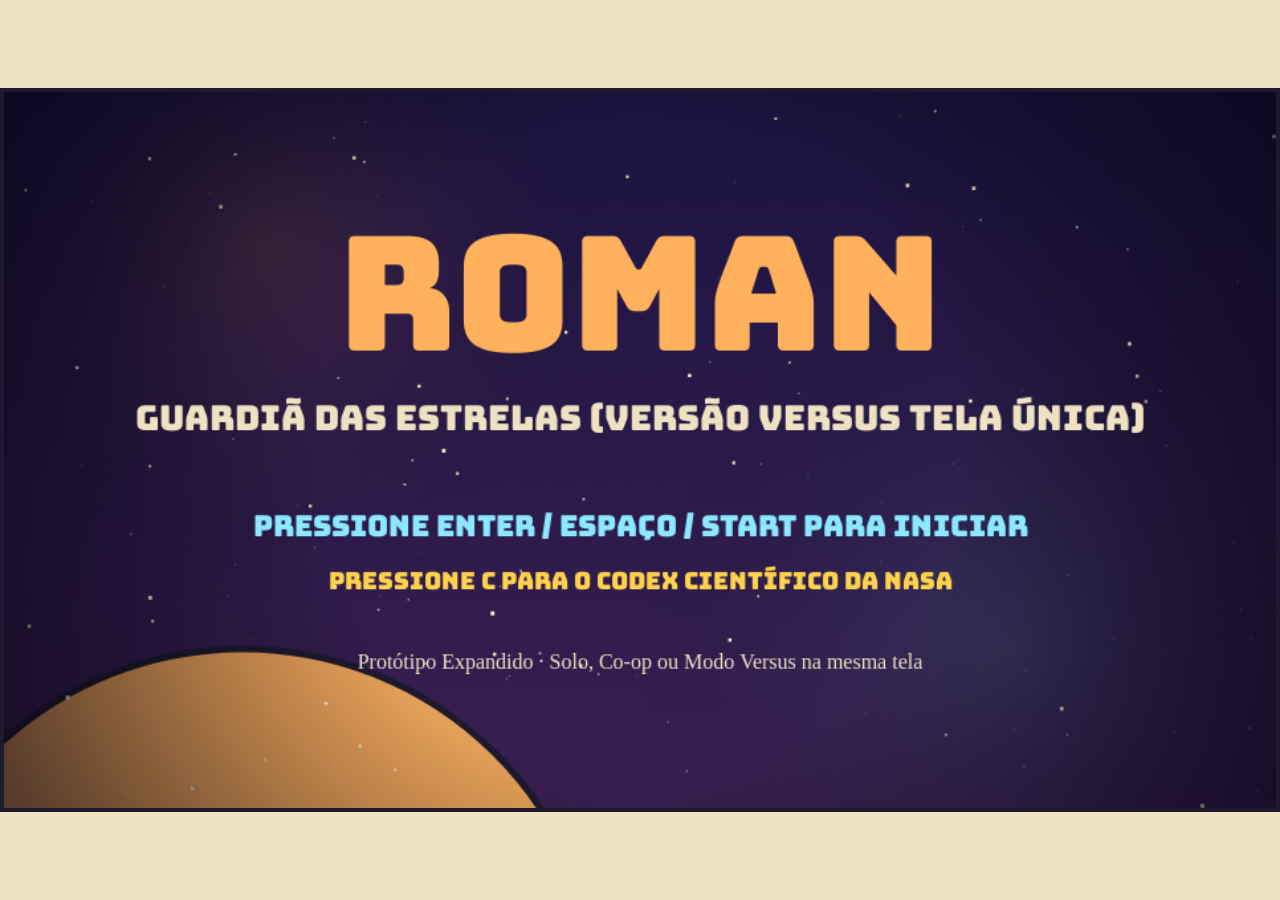
==== commit a3724036: "Versão 2.1 Modo Versus reestruturado" ====
--- a/index.html
+++ b/index.html
@@ -3,7 +3,7 @@
 <head>
 <meta charset="utf-8">
 <meta name="viewport" content="width=device-width, initial-scale=1, viewport-fit=cover, user-scalable=no">
-<title>ROMAN: Guardiã das Estrelas (Modo Versus v5)</title>
+<title>ROMAN: Guardiã das Estrelas (Modo Versus v6)</title>
 <link href="https://fonts.googleapis.com/css2?family=Bungee&display=swap" rel="stylesheet">
 <style>
 :root{--bg:#efe2c2;--ink:#1d1a2e;color-scheme:light;box-sizing:border-box;padding-top:env(safe-area-inset-top,0px);padding-bottom:env(safe-area-inset-bottom,0px)}
@@ -155,14 +155,14 @@
 
 function start(n,h){
   hard=h; nP=n; P=[];
-  const numPlayers = (n === 3) ? 2 : n; // Mode 3 = Versus (2 Players)
+  const numPlayers = (n === 3) ? 2 : n; // Mode 3 = Versus (2 Players em tela única)
   for(let i=0;i<numPlayers;i++){
     P.push({
-      i, x:110, y:H/2+(numPlayers>1?(i?80:-80):0), hp:3, mode:0, cd:0, inv:0, ex:0, alive:1,
+      i, x:110, y:H/2+(numPlayers>1?(i?70:-70):0), hp:3, mode:0, cd:0, inv:0, ex:0, alive:1,
       col:i?'#4fd8c4':'#ff9a47', boost:0, shield:0, score:0, streak:0, multiplier:1.0
     });
   }
-  B={x:W-210,y:H/2,r:92,hp:720,max:720,t:0,ph:1,c1:1.5,c2:1,c3:2,c4:2,c5:3.5,spin:0,stun:0,hit:0,open:0,targetP:0};
+  B={x:W-210,y:H/2,r:92,hp:720,max:720,t:0,ph:1,c1:1.5,c2:1,c3:2,c4:2,c5:3.5,spin:0,stun:0,hit:0,open:0};
   bul=[];sh=[];pk=[];pt=[];asteroids=[];pwItems=[];hits=0;clock=0;eclipse=0;winnerText='';scene='intro';
 }
 
@@ -218,11 +218,7 @@
 function tgt(){
   const aliveP = P.filter(p=>p.alive);
   if(!aliveP.length) return 0;
-  // Aggro no Versus: ataca o jogador com maior pontuação ou o mais próximo
-  let p = aliveP[0];
-  if(nP === 3 && aliveP.length > 1){
-    p = (aliveP[0].score >= aliveP[1].score) ? aliveP[0] : aliveP[1];
-  }
+  let p = aliveP[Math.random()*aliveP.length|0];
   return Math.atan2(p.y-B.y,p.x-B.x);
 }
 
@@ -362,7 +358,7 @@
       }
 
       if(B.hp<=0 && s.pOwner){
-        // K.O. Bonus de +2000 pontos para o golpe final!
+        // K.O. Bonus de +2000 pontos para quem der o golpe final
         addScore(s.pOwner, 2000, 'K.O. Bonus');
       }
       return false;
@@ -483,53 +479,12 @@
   X.setTransform(1,0,0,1,0,0); X.clearRect(0,0,W,H);
   X.save(); if(shake>0) X.translate((Math.random()-.5)*shake,(Math.random()-.5)*shake);
 
-  if(nP === 3 && (scene==='play' || scene==='ready')){
-    // RENDERIZAÇÃO EM TELA DIVIDIDA (SPLIT SCREEN)
-    // LADO ESQUERDO: P1 VIEWPORT (0 a 476 px)
-    X.save();
-    X.beginPath(); X.rect(0, 0, 476, H); X.clip();
-    bg();
-    // Câmera transladada acompanhando P1
-    const p1 = P[0] || {x: W/2, y: H/2};
-    const cam1X = cl(238 - p1.x, -200, 0);
-    const cam1Y = cl(270 - p1.y, -100, 100);
-    X.save(); X.translate(cam1X, cam1Y);
+  // RENDERIZAÇÃO TELA ÚNICA COMPARTILHADA (MESMO ESTILO DO CO-OP)
+  bg();
+  if(scene!='title'&&scene!='codex'&&scene!='mode'&&scene!='diff'&&scene!='intro'){
     renderWorldObjects();
-    pt.forEach(p=>{X.fillStyle=p.col;X.globalAlpha=cl(p.life*2,0,1);X.fillRect(p.x,p.y,p.r,p.r)});X.globalAlpha=1;
-    X.restore();
-    // HUD P1 no topo
-    T('P1 (SÃO PAULO) · PTS: '+p1.score, 15, 28, 14, '#ff9a47');
-    T('COMBO: '+p1.multiplier.toFixed(1)+'x', 15, 46, 12, '#8be8ff');
-    X.restore();
-
-    // LADO DIREITO: P2 VIEWPORT (484 a 960 px)
-    X.save();
-    X.beginPath(); X.rect(484, 0, 476, H); X.clip();
-    bg();
-    // Câmera transladada acompanhando P2
-    const p2 = P[1] || {x: W/2, y: H/2};
-    const cam2X = cl(722 - p2.x, -200, 0);
-    const cam2Y = cl(270 - p2.y, -100, 100);
-    X.save(); X.translate(cam2X, cam2Y);
-    renderWorldObjects();
-    pt.forEach(p=>{X.fillStyle=p.col;X.globalAlpha=cl(p.life*2,0,1);X.fillRect(p.x,p.y,p.r,p.r)});X.globalAlpha=1;
-    X.restore();
-    // HUD P2 no topo
-    T('P2 (PIAUÍ) · PTS: '+p2.score, 500, 28, 14, '#4fd8c4');
-    T('COMBO: '+p2.multiplier.toFixed(1)+'x', 500, 46, 12, '#8be8ff');
-    X.restore();
-
-    // LINHA DIVISÓRIA COM GLOW
-    X.strokeStyle = '#ffe08a'; X.lineWidth = 6;
-    X.beginPath(); X.moveTo(W/2, 0); X.lineTo(W/2, H); X.stroke();
-  } else {
-    // RENDERIZAÇÃO TELA CHEIA PADRÃO (SOLO / CO-OP)
-    bg();
-    if(scene!='title'&&scene!='codex'&&scene!='mode'&&scene!='diff'&&scene!='intro'){
-      renderWorldObjects();
-    }
-    pt.forEach(p=>{X.fillStyle=p.col;X.globalAlpha=cl(p.life*2,0,1);X.fillRect(p.x,p.y,p.r,p.r)});X.globalAlpha=1;
-  }
+  }
+  pt.forEach(p=>{X.fillStyle=p.col;X.globalAlpha=cl(p.life*2,0,1);X.fillRect(p.x,p.y,p.r,p.r)});X.globalAlpha=1;
 
   X.restore();
 
@@ -566,8 +521,8 @@
     T('2 (Y/B) · CO-OP (2 JOGADORES)',W/2,285,32,'#ff9a47','center');
     T('Jogue em dupla cooperativa! Alinhem-se para disparar o tiro combinado.',W/2,315,15,'#efe2c2','center','Georgia,serif');
     
-    T('3 (V/X) · VERSUS (SPLIT SCREEN)',W/2,385,32,'#ff5a6a','center');
-    T('Disputa compétitiva na mesma arena! Tela dividida com placar e multiplicador de combo.',W/2,415,15,'#efe2c2','center','Georgia,serif');
+    T('3 (V/X) · VERSUS (MESMA TELA)',W/2,385,32,'#ff5a6a','center');
+    T('Mesma arena do Co-op, mas com disputa de pontos individual! Quem fizer mais vence.',W/2,415,15,'#efe2c2','center','Georgia,serif');
     
     T('ESC ou SELECT para voltar ao menu',W/2,485,16,'#efe2c2','center','Georgia,serif');
     return;
@@ -580,16 +535,16 @@
     T('Três fases: o chefe fica nítido, com espiral e rajadas furiosas.',W/2,392,17,'#efe2c2','center','Georgia,serif');
     T('ESC ou SELECT para voltar',W/2,465,16,'#efe2c2','center','Georgia,serif');return}
   if(scene=='title'){
-    T('ROMAN',W/2,195,120,'#ffb15c','center');T('Guardiã das Estrelas (Versão 3 - Versus)',W/2,255,28,'#efe2c2','center');
+    T('ROMAN',W/2,195,120,'#ffb15c','center');T('Guardiã das Estrelas (Versão Versus Tela Única)',W/2,255,26,'#efe2c2','center');
     T('Pressione ENTER / ESPAÇO / START para Iniciar',W/2,335,22,'#8be8ff','center');
     T('Pressione C para o CODEX CIENTÍFICO DA NASA',W/2,375,18,'#ffd34d','center');
-    X.font='16px Georgia,serif';X.textAlign='center';X.fillStyle='#efe2c2';X.fillText('Protótipo Expandido · jogue Solo, Co-op ou Versus em Split Screen',W/2,435);
+    X.font='16px Georgia,serif';X.textAlign='center';X.fillStyle='#efe2c2';X.fillText('Protótipo Expandido · Solo, Co-op ou Modo Versus na mesma tela',W/2,435);
     return;
   }
   if(scene=='intro'){
-    panel();T(nP===3?'MODO VERSUS · TELA DIVIDIDA':'FASE 1 · HUBBLE, 1990',100,105,28,'#ffb15c');
+    panel();T(nP===3?'MODO VERSUS (TELA ÚNICA)':'FASE 1 · HUBBLE, 1990',100,105,28,'#ffb15c');
     let y=WR(nP===3?
-      '“Bem-vindos ao Modo Versus! Ambos os navegadores competirão lado a lado na mesma arena estelar. Quem acumular a maior pontuação através de acertos, combos e o K.O. Bonus de 2.000 pontos será o campeão!”':
+      '“Bem-vindos ao Modo Versus na mesma tela! Vocês jogam juntos na mesma arena como no Co-op, mas a pontuação é individual. Quem somar mais pontos destruindo asteroides, acertando o chefe e conseguindo o K.O. Bonus de 2.000 pontos será o vencedor!”':
       '“Aqui é Nancy Grace Roman. Em 1960 virei a primeira astrônoma-chefe da NASA e briguei por telescópios no espaço, acima do ar que borra as estrelas. O Hubble foi a prova. Mas o espelho dele nasceu com um defeito e as imagens saíram borradas. Ajude a deixar tudo nítido!”',
       100,145,W-200,26,18);
     y=WR('Destrua asteroides para obter itens de ciência (Espectrômetro, Microlente e Painel Solar). Pegue 5 orbes para o Coronógrafo!',100,y+8,W-200,24,16,'#ff9ad9');
@@ -598,23 +553,24 @@
     else{
       T('P1 (Laranja): WASD (Mover), J/Espaço (Atirar), K (Trocar), L (Especial)',100,y+10,15,'#ff9a47');
       T('P2 (Verde): Setas (Mover), Vírgula/Numpad0 (Atirar), Ponto/Numpad. (Trocar), Enter (Especial)',100,y+34,15,'#4fd8c4');
-      T('Sistema de Pontos: Dano +100 | Asteroide +200 | K.O. Bonus +2000 | Dano -150',100,y+58,15,'#ffd34d');
+      T('Pontos: Dano +100 | Asteroide +200 | K.O. Bonus +2000 | Combo (1.5x, 2x, 3x)',100,y+58,15,'#ffd34d');
     }
     T('ENTER, START ou toque para começar',W/2,H-72,22,'#ffe08a','center');return;
   }
   if(scene=='ready'){T('PREPARAR…',W/2,H/2-10,70,'#ffe08a','center');if(tm<.8)T('OBSERVAR!',W/2,H/2+70,80,'#ff9a47','center');return}
   
-  if(nP !== 3){
-    P.forEach((p,i)=>{
-      const y=34+i*52,c=p.col;T('P'+(i+1),18,y,18,c);
-      X.font='20px Georgia,serif';X.fillStyle=p.alive?'#ff5a6a':'#777';X.textAlign='left';X.fillText(p.alive?'♥'.repeat(p.hp):'✖',64,y);
-      for(let k=0;k<5;k++){X.fillStyle=k<p.ex?'#ff7ad9':'rgba(255,255,255,.2)';X.fillRect(18+k*16,y+8,12,8)}
-      T(p.mode?'ROMAN':'HUBBLE',100+0,y+24,12,'#efe2c2');
-      if(p.boost>0) T('SPEED!', 160, y+24, 11, '#8be8ff');
-      if(p.shield>0) T('SHIELD!', 215, y+24, 11, '#ffd34d');
-      T('PTS: '+p.score, 280, y+24, 12, '#ffd34d');
-    });
-  }
+  // HUD EM JOGO (SOLO, CO-OP E VERSUS)
+  P.forEach((p,i)=>{
+    const y=34+i*52,c=p.col;T('P'+(i+1),18,y,18,c);
+    X.font='20px Georgia,serif';X.fillStyle=p.alive?'#ff5a6a':'#777';X.textAlign='left';X.fillText(p.alive?'♥'.repeat(p.hp):'✖',64,y);
+    for(let k=0;k<5;k++){X.fillStyle=k<p.ex?'#ff7ad9':'rgba(255,255,255,.2)';X.fillRect(18+k*16,y+8,12,8)}
+    T(p.mode?'ROMAN':'HUBBLE',100+0,y+24,12,'#efe2c2');
+    if(p.boost>0) T('SPEED!', 160, y+24, 11, '#8be8ff');
+    if(p.shield>0) T('SHIELD!', 215, y+24, 11, '#ffd34d');
+    
+    // EXIBE PONTUAÇÃO E MULTIPLICADOR DE COMBO
+    T('PTS: '+p.score+' ('+p.multiplier.toFixed(1)+'x)', 270, y+24, 12, '#ffd34d');
+  });
 
   if(combo)T('ALINHADOS! TIRO COMBINADO DE ALTO DANO',W/2,H-60,18,'#8be8ff','center');
   const bw=380,bx=W/2-bw/2+70;X.fillStyle='rgba(0,0,0,.5)';X.fillRect(bx,16,bw,14);X.fillStyle='#ff9a47';X.fillRect(bx,16,bw*cl(B.hp/B.max,0,1),14);X.strokeStyle='#efe2c2';X.lineWidth=2;X.strokeRect(bx,16,bw,14);
@@ -626,14 +582,14 @@
     if(nP === 3){
       T('RESULTADO DO MODO VERSUS',W/2,105,32,'#ffb15c','center');
       T(winnerText,W/2,155,28,'#8be8ff','center');
-      T('PLACAR FINAL:',W/2,205,20,'#ffd34d','center');
-      T('Jogador 1: '+(P[0]?P[0].score:0)+' PONTOS',W/2,245,22,'#ff9a47','center');
-      T('Jogador 2: '+(P[1]?P[1].score:0)+' PONTOS',W/2,285,22,'#4fd8c4','center');
+      T('PLACAR FINAL DA ARENA:',W/2,205,20,'#ffd34d','center');
+      T('Jogador 1 (Laranja): '+(P[0]?P[0].score:0)+' PONTOS',W/2,245,22,'#ff9a47','center');
+      T('Jogador 2 (Verde): '+(P[1]?P[1].score:0)+' PONTOS',W/2,285,22,'#4fd8c4','center');
       T('Pressione ENTER para voltar ao menu',W/2,H-70,20,'#ffe08a','center');
     } else {
       T(scene==='win'?'IMAGEM NÍTIDA!':'IMAGEM BORRADA…',W/2,115,44,scene==='win'?'#ffb15c':'#ff5a6a','center');
       const g=hits==0&&clock<80?'S':hits<=2?'A':'B';
-      T('Nota '+g+' · Pontuação: '+(P[0]?P[0].score:0),W/2,170,28,'#8be8ff','center');
+      T('Nota '+g+' · Pontuação Total: '+(P[0]?P[0].score:0),W/2,170,28,'#8be8ff','center');
       let y=WR('Carta Estelar: O telescópio Roman investiga a energia escura e exoplanetas com um campo de visão 100 vezes maior que o Hubble.',100,215,W-200,24,18);
       T('ENTER para voltar',W/2,H-70,20,'#ffe08a','center');
     }
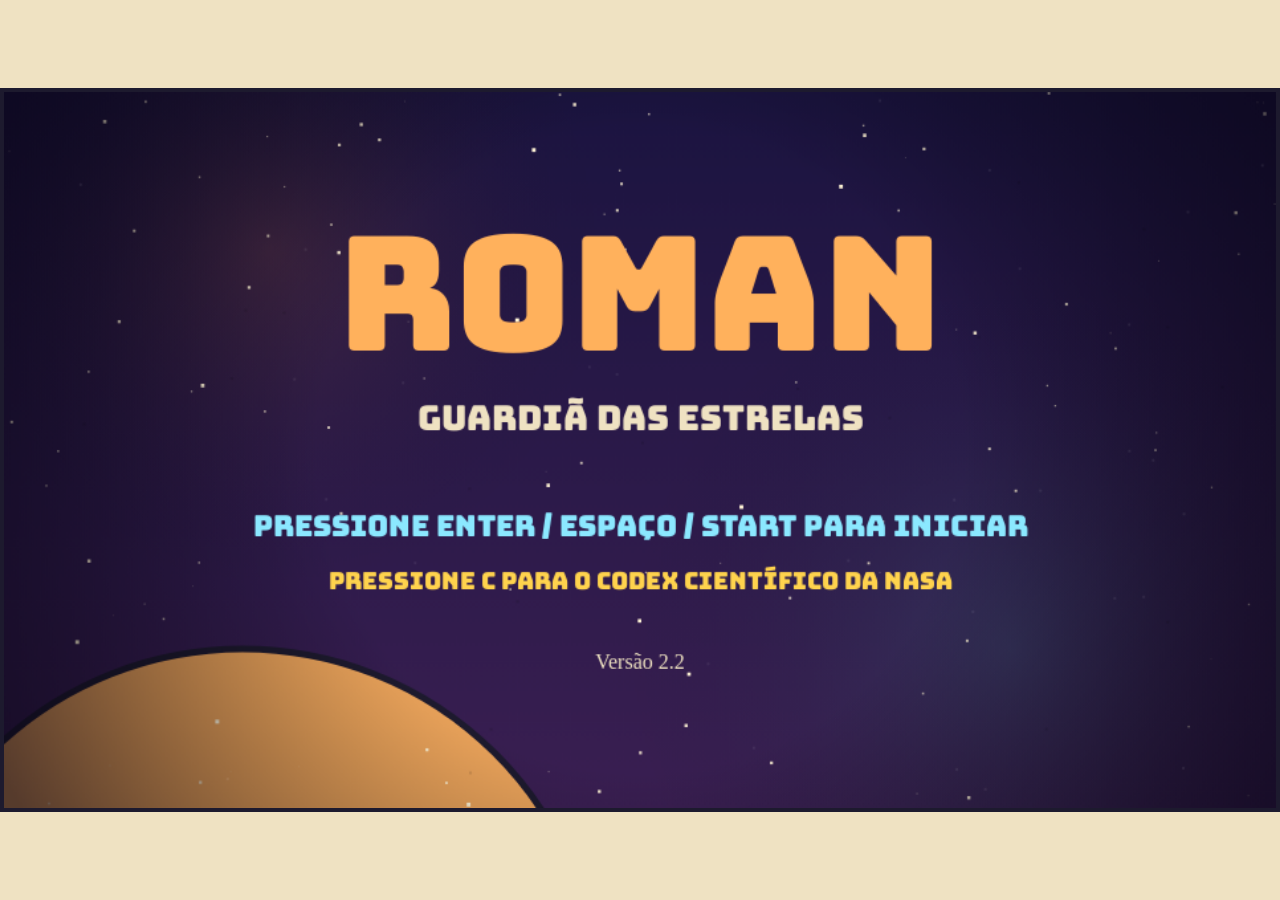
==== commit 72a91566: "Versão 2.2 Tirando especificidades da versão do hud" ====
--- a/index.html
+++ b/index.html
@@ -521,7 +521,7 @@
     T('2 (Y/B) · CO-OP (2 JOGADORES)',W/2,285,32,'#ff9a47','center');
     T('Jogue em dupla cooperativa! Alinhem-se para disparar o tiro combinado.',W/2,315,15,'#efe2c2','center','Georgia,serif');
     
-    T('3 (V/X) · VERSUS (MESMA TELA)',W/2,385,32,'#ff5a6a','center');
+    T('3 (V/X) · VERSUS (2 JOGADORES)',W/2,385,32,'#ff5a6a','center');
     T('Mesma arena do Co-op, mas com disputa de pontos individual! Quem fizer mais vence.',W/2,415,15,'#efe2c2','center','Georgia,serif');
     
     T('ESC ou SELECT para voltar ao menu',W/2,485,16,'#efe2c2','center','Georgia,serif');
@@ -535,10 +535,10 @@
     T('Três fases: o chefe fica nítido, com espiral e rajadas furiosas.',W/2,392,17,'#efe2c2','center','Georgia,serif');
     T('ESC ou SELECT para voltar',W/2,465,16,'#efe2c2','center','Georgia,serif');return}
   if(scene=='title'){
-    T('ROMAN',W/2,195,120,'#ffb15c','center');T('Guardiã das Estrelas (Versão Versus Tela Única)',W/2,255,26,'#efe2c2','center');
+    T('ROMAN',W/2,195,120,'#ffb15c','center');T('Guardiã das Estrelas',W/2,255,26,'#efe2c2','center');
     T('Pressione ENTER / ESPAÇO / START para Iniciar',W/2,335,22,'#8be8ff','center');
     T('Pressione C para o CODEX CIENTÍFICO DA NASA',W/2,375,18,'#ffd34d','center');
-    X.font='16px Georgia,serif';X.textAlign='center';X.fillStyle='#efe2c2';X.fillText('Protótipo Expandido · Solo, Co-op ou Modo Versus na mesma tela',W/2,435);
+    X.font='16px Georgia,serif';X.textAlign='center';X.fillStyle='#efe2c2';X.fillText('Versão 2.2',W/2,435);
     return;
   }
   if(scene=='intro'){
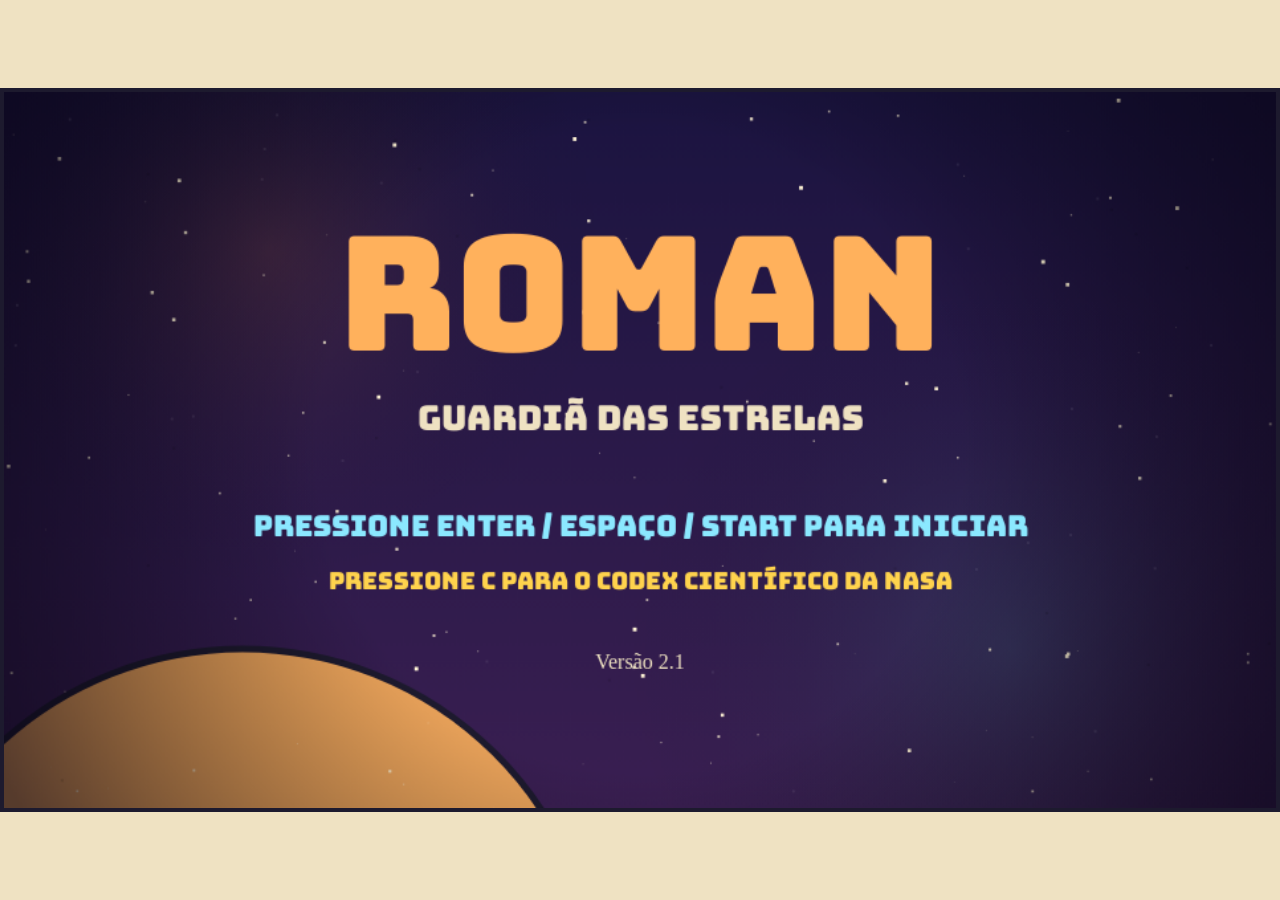
==== commit 010c84ce: "Versão 2.3" ====
--- a/index.html
+++ b/index.html
@@ -3,7 +3,7 @@
 <head>
 <meta charset="utf-8">
 <meta name="viewport" content="width=device-width, initial-scale=1, viewport-fit=cover, user-scalable=no">
-<title>ROMAN: Guardiã das Estrelas (Modo Versus v6)</title>
+<title>ROMAN: Guardiã das Estrelas</title>
 <link href="https://fonts.googleapis.com/css2?family=Bungee&display=swap" rel="stylesheet">
 <style>
 :root{--bg:#efe2c2;--ink:#1d1a2e;color-scheme:light;box-sizing:border-box;padding-top:env(safe-area-inset-top,0px);padding-bottom:env(safe-area-inset-bottom,0px)}
@@ -292,7 +292,7 @@
   pk.forEach(o=>{o.x+=o.vx*dt;o.y+=o.vy*dt});pk=pk.filter(o=>o.x>-30);
 
   pwItems.forEach(pw=>{pw.x+=pw.vx*dt;pw.y+=pw.vy*dt});
-  pwItems=pwItems.filter(pw=>pw.x>-30);
+  pwItems=pwItems.filter(pw=>{pw.x>-30});
 
   P.forEach(p=>{
     if(!p.alive||p.inv>0)return;
@@ -538,7 +538,7 @@
     T('ROMAN',W/2,195,120,'#ffb15c','center');T('Guardiã das Estrelas',W/2,255,26,'#efe2c2','center');
     T('Pressione ENTER / ESPAÇO / START para Iniciar',W/2,335,22,'#8be8ff','center');
     T('Pressione C para o CODEX CIENTÍFICO DA NASA',W/2,375,18,'#ffd34d','center');
-    X.font='16px Georgia,serif';X.textAlign='center';X.fillStyle='#efe2c2';X.fillText('Versão 2.2',W/2,435);
+    X.font='16px Georgia,serif';X.textAlign='center';X.fillStyle='#efe2c2';X.fillText('Versão 2.1',W/2,435);
     return;
   }
   if(scene=='intro'){
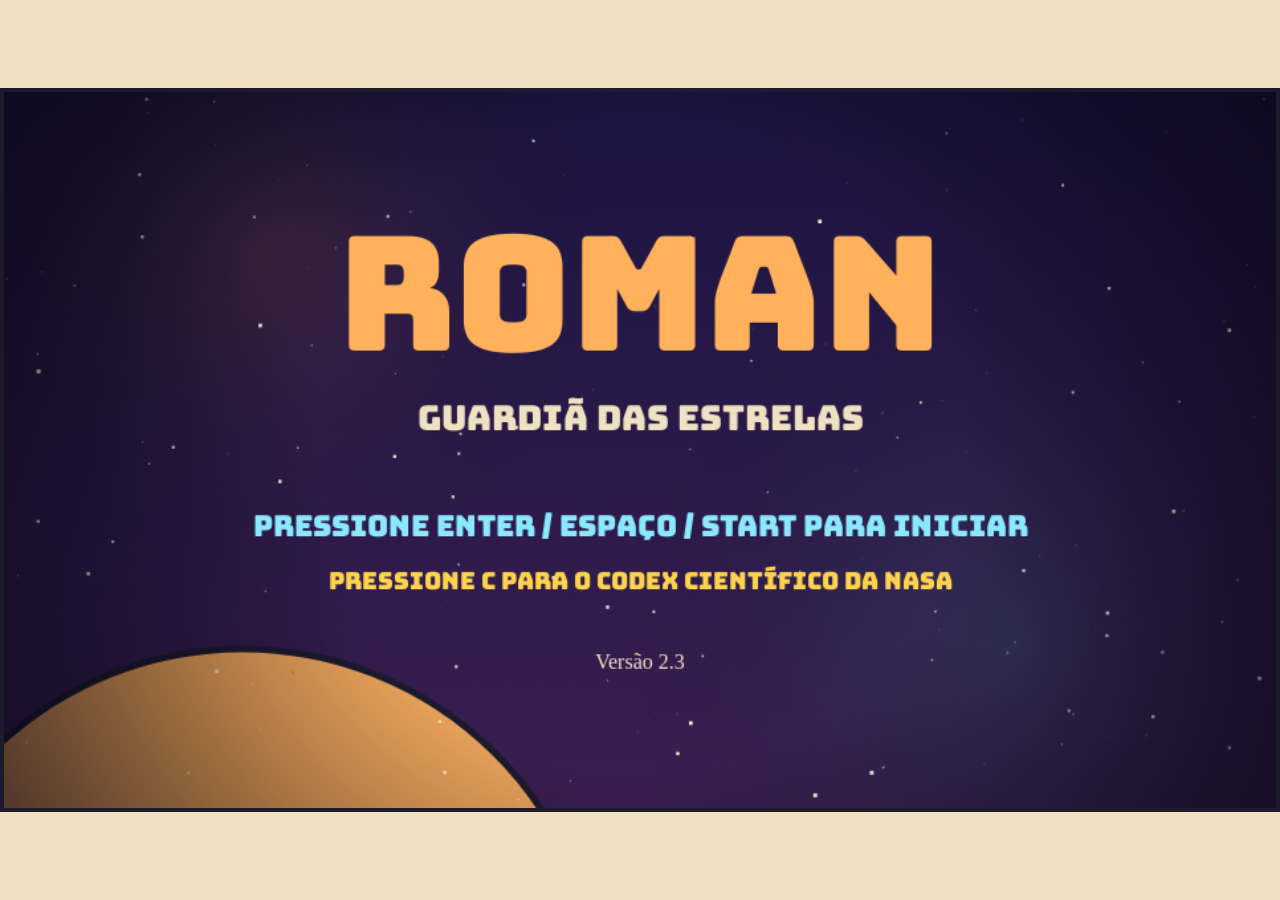
==== commit b73c0b75: "Versão 2.3" ====
--- a/index.html
+++ b/index.html
@@ -538,7 +538,7 @@
     T('ROMAN',W/2,195,120,'#ffb15c','center');T('Guardiã das Estrelas',W/2,255,26,'#efe2c2','center');
     T('Pressione ENTER / ESPAÇO / START para Iniciar',W/2,335,22,'#8be8ff','center');
     T('Pressione C para o CODEX CIENTÍFICO DA NASA',W/2,375,18,'#ffd34d','center');
-    X.font='16px Georgia,serif';X.textAlign='center';X.fillStyle='#efe2c2';X.fillText('Versão 2.1',W/2,435);
+    X.font='16px Georgia,serif';X.textAlign='center';X.fillStyle='#efe2c2';X.fillText('Versão 2.3',W/2,435);
     return;
   }
   if(scene=='intro'){
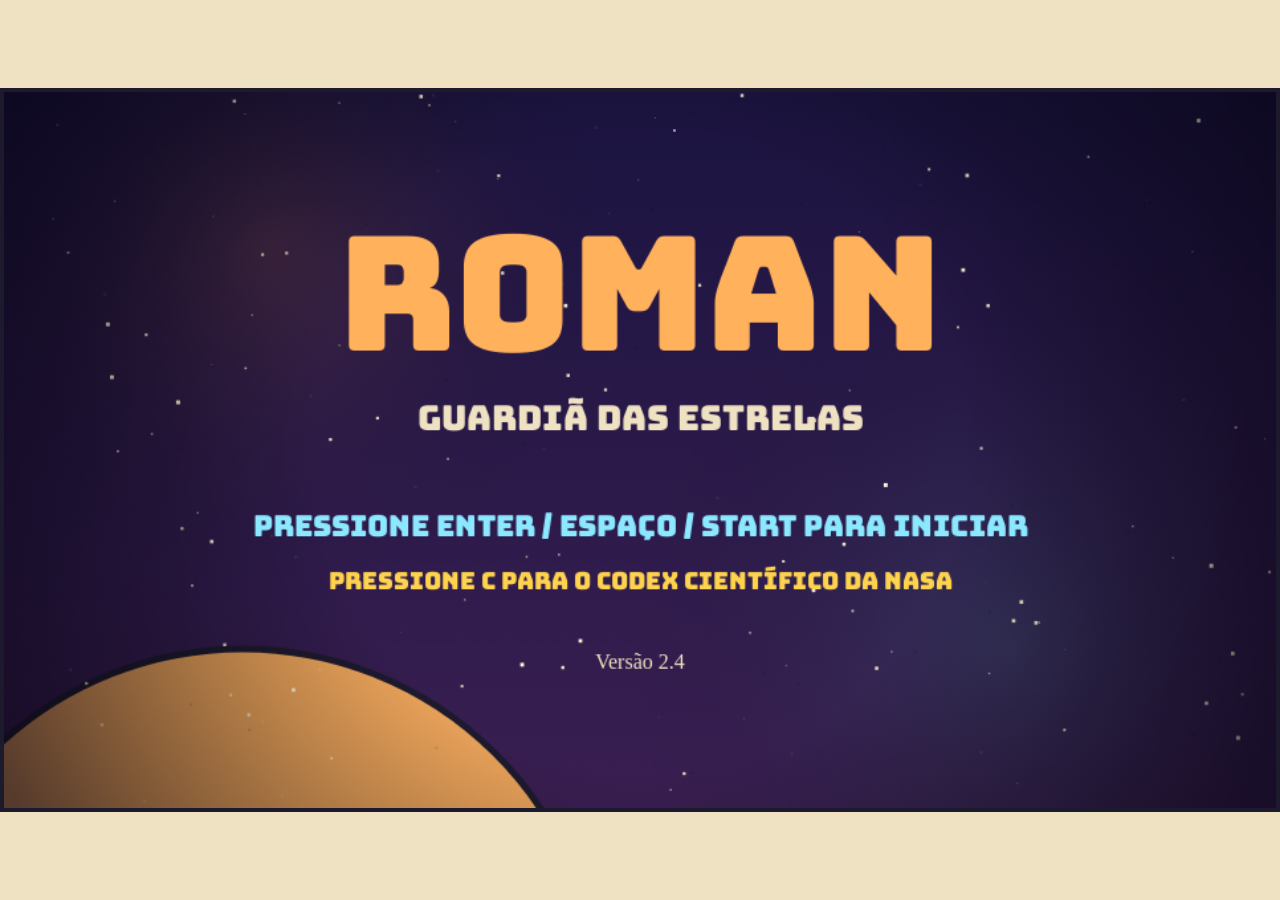
==== commit 798b15a9: "Versão 2.4 Adicionando tempo para matar o boss novamente" ====
--- a/index.html
+++ b/index.html
@@ -72,6 +72,7 @@
 let t=0,shake=0,hs=0,tip='',tipT=0,hits=0,clock=0,tm=0,eclipse=0,combo=false,hard=1;
 let isTouch = false;
 let winnerText = '';
+let finalBossTimeStr = '';
 
 const stars=[];for(let i=0;i<110;i++)stars.push({x:Math.random()*W,y:Math.random()*H,z:Math.random()*2.5+.5});
 const V=X.createRadialGradient(W/2,H/2,H*.45,W/2,H/2,H*1.0);V.addColorStop(0,'rgba(0,0,0,0)');V.addColorStop(1,'rgba(8,4,20,.65)');
@@ -153,9 +154,15 @@
   }
 }
 
+function fmtTime(sec){
+  const m = Math.floor(sec / 60);
+  const s = Math.floor(sec % 60);
+  return (m > 0 ? m + 'm ' : '') + s + 's';
+}
+
 function start(n,h){
   hard=h; nP=n; P=[];
-  const numPlayers = (n === 3) ? 2 : n; // Mode 3 = Versus (2 Players em tela única)
+  const numPlayers = (n === 3) ? 2 : n; // Mode 3 = Versus
   for(let i=0;i<numPlayers;i++){
     P.push({
       i, x:110, y:H/2+(numPlayers>1?(i?70:-70):0), hp:3, mode:0, cd:0, inv:0, ex:0, alive:1,
@@ -163,7 +170,7 @@
     });
   }
   B={x:W-210,y:H/2,r:92,hp:720,max:720,t:0,ph:1,c1:1.5,c2:1,c3:2,c4:2,c5:3.5,spin:0,stun:0,hit:0,open:0};
-  bul=[];sh=[];pk=[];pt=[];asteroids=[];pwItems=[];hits=0;clock=0;eclipse=0;winnerText='';scene='intro';
+  bul=[];sh=[];pk=[];pt=[];asteroids=[];pwItems=[];hits=0;clock=0;eclipse=0;winnerText='';finalBossTimeStr='';scene='intro';
 }
 
 function inp(p,k,held){
@@ -368,6 +375,7 @@
 
   if(B.hp<=0){
     scene='win'; bul=[]; pk=[]; sh=[]; asteroids=[]; pwItems=[]; boom(B.x,B.y,'#ffe08a',90); shake=24; snd(60,.8,'sawtooth',.12,-30);
+    finalBossTimeStr = fmtTime(clock);
     if(nP === 3){
       const p1Score = P[0] ? P[0].score : 0;
       const p2Score = P[1] ? P[1].score : 0;
@@ -378,6 +386,7 @@
   }
   else if(P.every(p=>!p.alive)){
     scene='lose'; snd(70,.7,'sawtooth',.1,-30);
+    finalBossTimeStr = fmtTime(clock);
     if(nP === 3){
       const p1Score = P[0] ? P[0].score : 0;
       const p2Score = P[1] ? P[1].score : 0;
@@ -479,7 +488,6 @@
   X.setTransform(1,0,0,1,0,0); X.clearRect(0,0,W,H);
   X.save(); if(shake>0) X.translate((Math.random()-.5)*shake,(Math.random()-.5)*shake);
 
-  // RENDERIZAÇÃO TELA ÚNICA COMPARTILHADA (MESMO ESTILO DO CO-OP)
   bg();
   if(scene!='title'&&scene!='codex'&&scene!='mode'&&scene!='diff'&&scene!='intro'){
     renderWorldObjects();
@@ -538,7 +546,7 @@
     T('ROMAN',W/2,195,120,'#ffb15c','center');T('Guardiã das Estrelas',W/2,255,26,'#efe2c2','center');
     T('Pressione ENTER / ESPAÇO / START para Iniciar',W/2,335,22,'#8be8ff','center');
     T('Pressione C para o CODEX CIENTÍFICO DA NASA',W/2,375,18,'#ffd34d','center');
-    X.font='16px Georgia,serif';X.textAlign='center';X.fillStyle='#efe2c2';X.fillText('Versão 2.3',W/2,435);
+    X.font='16px Georgia,serif';X.textAlign='center';X.fillStyle='#efe2c2';X.fillText('Versão 2.4',W/2,435);
     return;
   }
   if(scene=='intro'){
@@ -581,16 +589,18 @@
     panel();
     if(nP === 3){
       T('RESULTADO DO MODO VERSUS',W/2,105,32,'#ffb15c','center');
-      T(winnerText,W/2,155,28,'#8be8ff','center');
-      T('PLACAR FINAL DA ARENA:',W/2,205,20,'#ffd34d','center');
-      T('Jogador 1 (Laranja): '+(P[0]?P[0].score:0)+' PONTOS',W/2,245,22,'#ff9a47','center');
-      T('Jogador 2 (Verde): '+(P[1]?P[1].score:0)+' PONTOS',W/2,285,22,'#4fd8c4','center');
+      T(winnerText,W/2,145,26,'#8be8ff','center');
+      T('Tempo de Batalha: ' + finalBossTimeStr, W/2, 180, 18, '#efe2c2', 'center');
+      T('PLACAR FINAL DA ARENA:',W/2,215,18,'#ffd34d','center');
+      T('Jogador 1 (Laranja): '+(P[0]?P[0].score:0)+' PONTOS',W/2,250,20,'#ff9a47','center');
+      T('Jogador 2 (Verde): '+(P[1]?P[1].score:0)+' PONTOS',W/2,285,20,'#4fd8c4','center');
       T('Pressione ENTER para voltar ao menu',W/2,H-70,20,'#ffe08a','center');
     } else {
-      T(scene==='win'?'IMAGEM NÍTIDA!':'IMAGEM BORRADA…',W/2,115,44,scene==='win'?'#ffb15c':'#ff5a6a','center');
+      T(scene==='win'?'IMAGEM NÍTIDA!':'IMAGEM BORRADA…',W/2,110,40,scene==='win'?'#ffb15c':'#ff5a6a','center');
       const g=hits==0&&clock<80?'S':hits<=2?'A':'B';
-      T('Nota '+g+' · Pontuação Total: '+(P[0]?P[0].score:0),W/2,170,28,'#8be8ff','center');
-      let y=WR('Carta Estelar: O telescópio Roman investiga a energia escura e exoplanetas com um campo de visão 100 vezes maior que o Hubble.',100,215,W-200,24,18);
+      T('Nota '+g+' · Pontuação Total: '+(P[0]?P[0].score:0),W/2,155,24,'#8be8ff','center');
+      T('Tempo de Batalha: ' + finalBossTimeStr, W/2, 190, 18, '#ffd34d', 'center');
+      let y=WR('Carta Estelar: O telescópio Roman investiga a energia escura e exoplanetas com um campo de visão 100 vezes maior que o Hubble.',100,225,W-200,22,16);
       T('ENTER para voltar',W/2,H-70,20,'#ffe08a','center');
     }
   }
